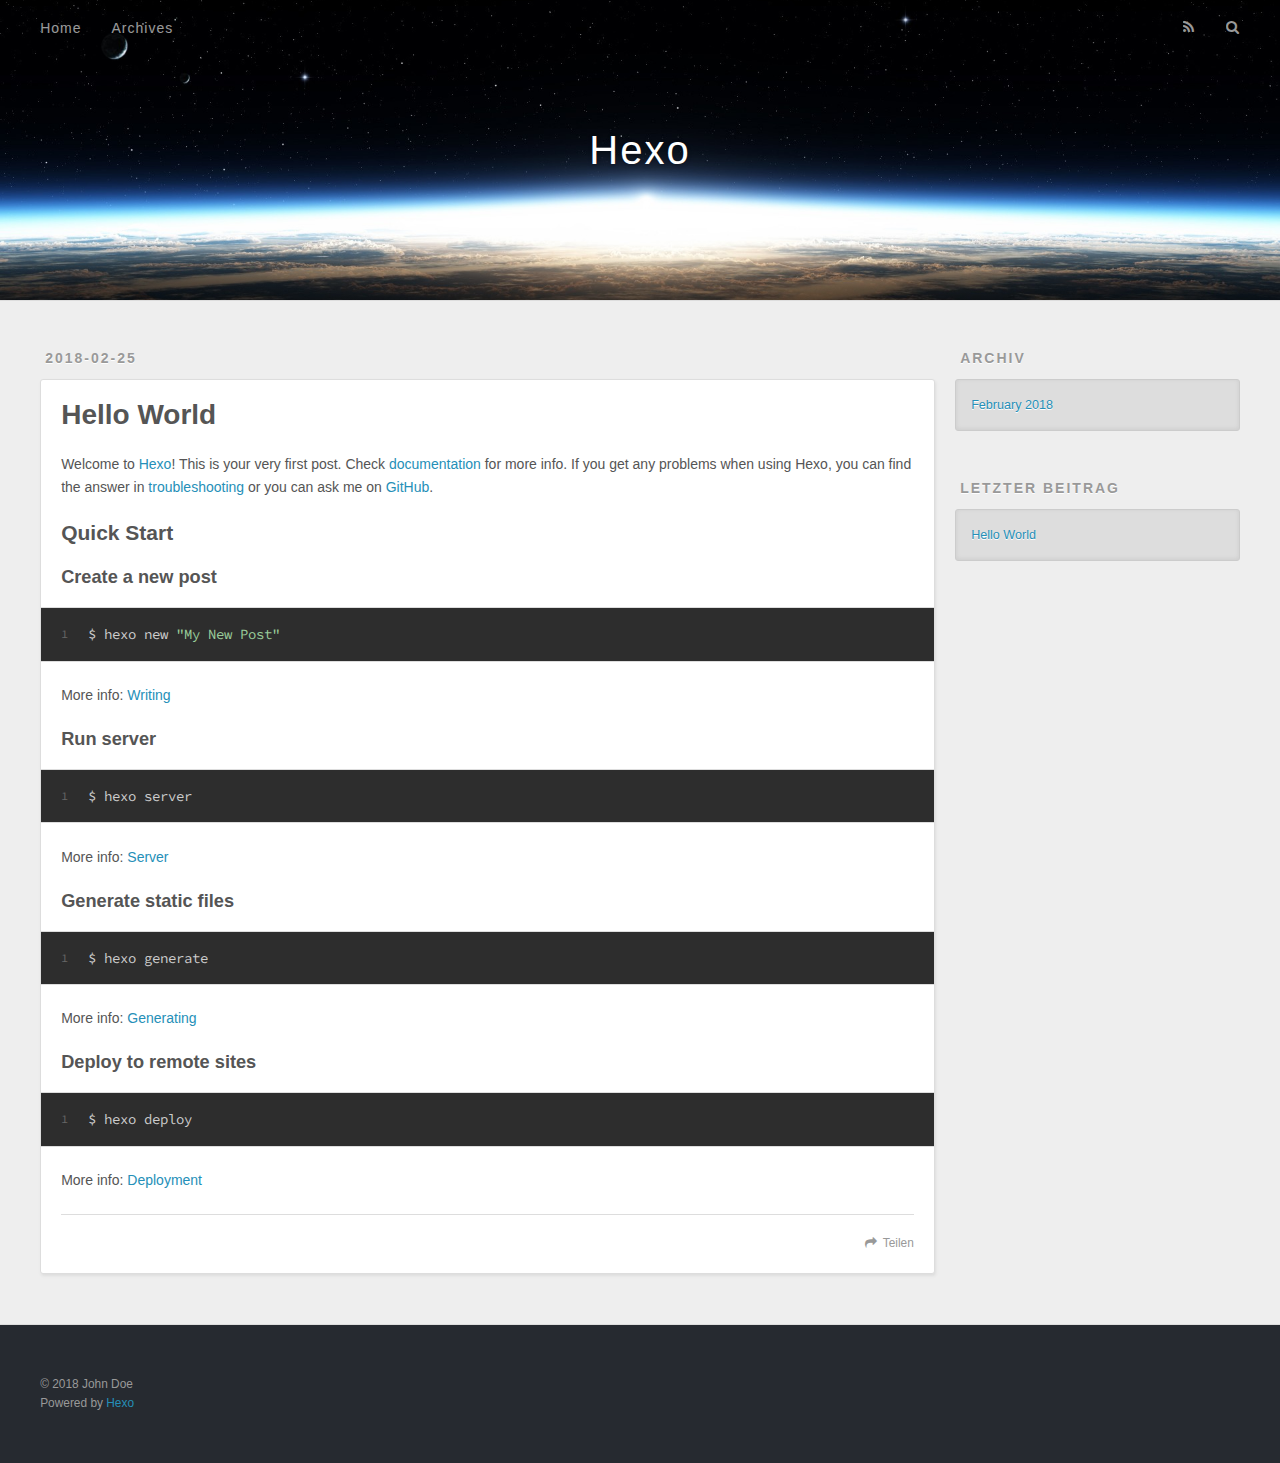
==== index.html @ 4245b151 "Site updated: 2018-02-26 15:33:11" ====
<!DOCTYPE html>
<html>
<head>
  <meta charset="utf-8">
  

  
  <title>Hexo</title>
  <meta name="viewport" content="width=device-width, initial-scale=1, maximum-scale=1">
  <meta property="og:type" content="website">
<meta property="og:title" content="Hexo">
<meta property="og:url" content="http://yoursite.com/index.html">
<meta property="og:site_name" content="Hexo">
<meta name="twitter:card" content="summary">
<meta name="twitter:title" content="Hexo">
  
    <link rel="alternate" href="/atom.xml" title="Hexo" type="application/atom+xml">
  
  
    <link rel="icon" href="/favicon.png">
  
  
    <link href="//fonts.googleapis.com/css?family=Source+Code+Pro" rel="stylesheet" type="text/css">
  
  <link rel="stylesheet" href="/css/style.css">
</head>

<body>
  <div id="container">
    <div id="wrap">
      <header id="header">
  <div id="banner"></div>
  <div id="header-outer" class="outer">
    <div id="header-title" class="inner">
      <h1 id="logo-wrap">
        <a href="/" id="logo">Hexo</a>
      </h1>
      
    </div>
    <div id="header-inner" class="inner">
      <nav id="main-nav">
        <a id="main-nav-toggle" class="nav-icon"></a>
        
          <a class="main-nav-link" href="/">Home</a>
        
          <a class="main-nav-link" href="/archives">Archives</a>
        
      </nav>
      <nav id="sub-nav">
        
          <a id="nav-rss-link" class="nav-icon" href="/atom.xml" title="RSS Feed"></a>
        
        <a id="nav-search-btn" class="nav-icon" title="Suche"></a>
      </nav>
      <div id="search-form-wrap">
        <form action="//google.com/search" method="get" accept-charset="UTF-8" class="search-form"><input type="search" name="q" class="search-form-input" placeholder="Search"><button type="submit" class="search-form-submit">&#xF002;</button><input type="hidden" name="sitesearch" value="http://yoursite.com"></form>
      </div>
    </div>
  </div>
</header>
      <div class="outer">
        <section id="main">
  
    <article id="post-hello-world" class="article article-type-post" itemscope itemprop="blogPost">
  <div class="article-meta">
    <a href="/2018/02/25/hello-world/" class="article-date">
  <time datetime="2018-02-25T09:03:34.445Z" itemprop="datePublished">2018-02-25</time>
</a>
    
  </div>
  <div class="article-inner">
    
    
      <header class="article-header">
        
  
    <h1 itemprop="name">
      <a class="article-title" href="/2018/02/25/hello-world/">Hello World</a>
    </h1>
  

      </header>
    
    <div class="article-entry" itemprop="articleBody">
      
        <p>Welcome to <a href="https://hexo.io/" target="_blank" rel="noopener">Hexo</a>! This is your very first post. Check <a href="https://hexo.io/docs/" target="_blank" rel="noopener">documentation</a> for more info. If you get any problems when using Hexo, you can find the answer in <a href="https://hexo.io/docs/troubleshooting.html" target="_blank" rel="noopener">troubleshooting</a> or you can ask me on <a href="https://github.com/hexojs/hexo/issues" target="_blank" rel="noopener">GitHub</a>.</p>
<h2 id="Quick-Start"><a href="#Quick-Start" class="headerlink" title="Quick Start"></a>Quick Start</h2><h3 id="Create-a-new-post"><a href="#Create-a-new-post" class="headerlink" title="Create a new post"></a>Create a new post</h3><figure class="highlight bash"><table><tr><td class="gutter"><pre><span class="line">1</span><br></pre></td><td class="code"><pre><span class="line">$ hexo new <span class="string">"My New Post"</span></span><br></pre></td></tr></table></figure>
<p>More info: <a href="https://hexo.io/docs/writing.html" target="_blank" rel="noopener">Writing</a></p>
<h3 id="Run-server"><a href="#Run-server" class="headerlink" title="Run server"></a>Run server</h3><figure class="highlight bash"><table><tr><td class="gutter"><pre><span class="line">1</span><br></pre></td><td class="code"><pre><span class="line">$ hexo server</span><br></pre></td></tr></table></figure>
<p>More info: <a href="https://hexo.io/docs/server.html" target="_blank" rel="noopener">Server</a></p>
<h3 id="Generate-static-files"><a href="#Generate-static-files" class="headerlink" title="Generate static files"></a>Generate static files</h3><figure class="highlight bash"><table><tr><td class="gutter"><pre><span class="line">1</span><br></pre></td><td class="code"><pre><span class="line">$ hexo generate</span><br></pre></td></tr></table></figure>
<p>More info: <a href="https://hexo.io/docs/generating.html" target="_blank" rel="noopener">Generating</a></p>
<h3 id="Deploy-to-remote-sites"><a href="#Deploy-to-remote-sites" class="headerlink" title="Deploy to remote sites"></a>Deploy to remote sites</h3><figure class="highlight bash"><table><tr><td class="gutter"><pre><span class="line">1</span><br></pre></td><td class="code"><pre><span class="line">$ hexo deploy</span><br></pre></td></tr></table></figure>
<p>More info: <a href="https://hexo.io/docs/deployment.html" target="_blank" rel="noopener">Deployment</a></p>

      
    </div>
    <footer class="article-footer">
      <a data-url="http://yoursite.com/2018/02/25/hello-world/" data-id="cje2kycsy0000ewwciuj0rjas" class="article-share-link">Teilen</a>
      
      
    </footer>
  </div>
  
</article>


  


</section>
        
          <aside id="sidebar">
  
    

  
    

  
    
  
    
  <div class="widget-wrap">
    <h3 class="widget-title">Archiv</h3>
    <div class="widget">
      <ul class="archive-list"><li class="archive-list-item"><a class="archive-list-link" href="/archives/2018/02/">February 2018</a></li></ul>
    </div>
  </div>


  
    
  <div class="widget-wrap">
    <h3 class="widget-title">letzter Beitrag</h3>
    <div class="widget">
      <ul>
        
          <li>
            <a href="/2018/02/25/hello-world/">Hello World</a>
          </li>
        
      </ul>
    </div>
  </div>

  
</aside>
        
      </div>
      <footer id="footer">
  
  <div class="outer">
    <div id="footer-info" class="inner">
      &copy; 2018 John Doe<br>
      Powered by <a href="http://hexo.io/" target="_blank">Hexo</a>
    </div>
  </div>
</footer>
    </div>
    <nav id="mobile-nav">
  
    <a href="/" class="mobile-nav-link">Home</a>
  
    <a href="/archives" class="mobile-nav-link">Archives</a>
  
</nav>
    

<script src="//ajax.googleapis.com/ajax/libs/jquery/2.0.3/jquery.min.js"></script>


  <link rel="stylesheet" href="/fancybox/jquery.fancybox.css">
  <script src="/fancybox/jquery.fancybox.pack.js"></script>


<script src="/js/script.js"></script>



  </div>
</body>
</html>
---- css/style.css ----
body {
  width: 100%;
}
body:before,
body:after {
  content: "";
  display: table;
}
body:after {
  clear: both;
}
html,
body,
div,
span,
applet,
object,
iframe,
h1,
h2,
h3,
h4,
h5,
h6,
p,
blockquote,
pre,
a,
abbr,
acronym,
address,
big,
cite,
code,
del,
dfn,
em,
img,
ins,
kbd,
q,
s,
samp,
small,
strike,
strong,
sub,
sup,
tt,
var,
dl,
dt,
dd,
ol,
ul,
li,
fieldset,
form,
label,
legend,
table,
caption,
tbody,
tfoot,
thead,
tr,
th,
td {
  margin: 0;
  padding: 0;
  border: 0;
  outline: 0;
  font-weight: inherit;
  font-style: inherit;
  font-family: inherit;
  font-size: 100%;
  vertical-align: baseline;
}
body {
  line-height: 1;
  color: #000;
  background: #fff;
}
ol,
ul {
  list-style: none;
}
table {
  border-collapse: separate;
  border-spacing: 0;
  vertical-align: middle;
}
caption,
th,
td {
  text-align: left;
  font-weight: normal;
  vertical-align: middle;
}
a img {
  border: none;
}
input,
button {
  margin: 0;
  padding: 0;
}
input::-moz-focus-inner,
button::-moz-focus-inner {
  border: 0;
  padding: 0;
}
@font-face {
  font-family: FontAwesome;
  font-style: normal;
  font-weight: normal;
  src: url("fonts/fontawesome-webfont.eot?v=#4.0.3");
  src: url("fonts/fontawesome-webfont.eot?#iefix&v=#4.0.3") format("embedded-opentype"), url("fonts/fontawesome-webfont.woff?v=#4.0.3") format("woff"), url("fonts/fontawesome-webfont.ttf?v=#4.0.3") format("truetype"), url("fonts/fontawesome-webfont.svg#fontawesomeregular?v=#4.0.3") format("svg");
}
html,
body,
#container {
  height: 100%;
}
body {
  background: #eee;
  font: 14px -apple-system, BlinkMacSystemFont, "Segoe UI", "Roboto", "Oxygen", "Ubuntu", "Cantarell", "Fira Sans", "Droid Sans", "Helvetica Neue", sans-serif;
  -webkit-text-size-adjust: 100%;
}
.outer {
  max-width: 1220px;
  margin: 0 auto;
  padding: 0 20px;
}
.outer:before,
.outer:after {
  content: "";
  display: table;
}
.outer:after {
  clear: both;
}
.inner {
  display: inline;
  float: left;
  width: 98.33333333333333%;
  margin: 0 0.833333333333333%;
}
.left,
.alignleft {
  float: left;
}
.right,
.alignright {
  float: right;
}
.clear {
  clear: both;
}
#container {
  position: relative;
}
.mobile-nav-on {
  overflow: hidden;
}
#wrap {
  height: 100%;
  width: 100%;
  position: absolute;
  top: 0;
  left: 0;
  -webkit-transition: 0.2s ease-out;
  -moz-transition: 0.2s ease-out;
  -ms-transition: 0.2s ease-out;
  transition: 0.2s ease-out;
  z-index: 1;
  background: #eee;
}
.mobile-nav-on #wrap {
  left: 280px;
}
@media screen and (min-width: 768px) {
  #main {
    display: inline;
    float: left;
    width: 73.33333333333333%;
    margin: 0 0.833333333333333%;
  }
}
.article-date,
.article-category-link,
.archive-year,
.widget-title {
  text-decoration: none;
  text-transform: uppercase;
  letter-spacing: 2px;
  color: #999;
  margin-bottom: 1em;
  margin-left: 5px;
  line-height: 1em;
  text-shadow: 0 1px #fff;
  font-weight: bold;
}
.article-inner,
.archive-article-inner {
  background: #fff;
  -webkit-box-shadow: 1px 2px 3px #ddd;
  box-shadow: 1px 2px 3px #ddd;
  border: 1px solid #ddd;
  border-radius: 3px;
}
.article-entry h1,
.widget h1 {
  font-size: 2em;
}
.article-entry h2,
.widget h2 {
  font-size: 1.5em;
}
.article-entry h3,
.widget h3 {
  font-size: 1.3em;
}
.article-entry h4,
.widget h4 {
  font-size: 1.2em;
}
.article-entry h5,
.widget h5 {
  font-size: 1em;
}
.article-entry h6,
.widget h6 {
  font-size: 1em;
  color: #999;
}
.article-entry hr,
.widget hr {
  border: 1px dashed #ddd;
}
.article-entry strong,
.widget strong {
  font-weight: bold;
}
.article-entry em,
.widget em,
.article-entry cite,
.widget cite {
  font-style: italic;
}
.article-entry sup,
.widget sup,
.article-entry sub,
.widget sub {
  font-size: 0.75em;
  line-height: 0;
  position: relative;
  vertical-align: baseline;
}
.article-entry sup,
.widget sup {
  top: -0.5em;
}
.article-entry sub,
.widget sub {
  bottom: -0.2em;
}
.article-entry small,
.widget small {
  font-size: 0.85em;
}
.article-entry acronym,
.widget acronym,
.article-entry abbr,
.widget abbr {
  border-bottom: 1px dotted;
}
.article-entry ul,
.widget ul,
.article-entry ol,
.widget ol,
.article-entry dl,
.widget dl {
  margin: 0 20px;
  line-height: 1.6em;
}
.article-entry ul ul,
.widget ul ul,
.article-entry ol ul,
.widget ol ul,
.article-entry ul ol,
.widget ul ol,
.article-entry ol ol,
.widget ol ol {
  margin-top: 0;
  margin-bottom: 0;
}
.article-entry ul,
.widget ul {
  list-style: disc;
}
.article-entry ol,
.widget ol {
  list-style: decimal;
}
.article-entry dt,
.widget dt {
  font-weight: bold;
}
#header {
  height: 300px;
  position: relative;
  border-bottom: 1px solid #ddd;
}
#header:before,
#header:after {
  content: "";
  position: absolute;
  left: 0;
  right: 0;
  height: 40px;
}
#header:before {
  top: 0;
  background: -webkit-linear-gradient(rgba(0,0,0,0.2), transparent);
  background: -moz-linear-gradient(rgba(0,0,0,0.2), transparent);
  background: -ms-linear-gradient(rgba(0,0,0,0.2), transparent);
  background: linear-gradient(rgba(0,0,0,0.2), transparent);
}
#header:after {
  bottom: 0;
  background: -webkit-linear-gradient(transparent, rgba(0,0,0,0.2));
  background: -moz-linear-gradient(transparent, rgba(0,0,0,0.2));
  background: -ms-linear-gradient(transparent, rgba(0,0,0,0.2));
  background: linear-gradient(transparent, rgba(0,0,0,0.2));
}
#header-outer {
  height: 100%;
  position: relative;
}
#header-inner {
  position: relative;
  overflow: hidden;
}
#banner {
  position: absolute;
  top: 0;
  left: 0;
  width: 100%;
  height: 100%;
  background: url("images/banner.jpg") center #000;
  -webkit-background-size: cover;
  -moz-background-size: cover;
  background-size: cover;
  z-index: -1;
}
#header-title {
  text-align: center;
  height: 40px;
  position: absolute;
  top: 50%;
  left: 0;
  margin-top: -20px;
}
#logo,
#subtitle {
  text-decoration: none;
  color: #fff;
  font-weight: 300;
  text-shadow: 0 1px 4px rgba(0,0,0,0.3);
}
#logo {
  font-size: 40px;
  line-height: 40px;
  letter-spacing: 2px;
}
#subtitle {
  font-size: 16px;
  line-height: 16px;
  letter-spacing: 1px;
}
#subtitle-wrap {
  margin-top: 16px;
}
#main-nav {
  float: left;
  margin-left: -15px;
}
.nav-icon,
.main-nav-link {
  float: left;
  color: #fff;
  opacity: 0.6;
  text-decoration: none;
  text-shadow: 0 1px rgba(0,0,0,0.2);
  -webkit-transition: opacity 0.2s;
  -moz-transition: opacity 0.2s;
  -ms-transition: opacity 0.2s;
  transition: opacity 0.2s;
  display: block;
  padding: 20px 15px;
}
.nav-icon:hover,
.main-nav-link:hover {
  opacity: 1;
}
.nav-icon {
  font-family: FontAwesome;
  text-align: center;
  font-size: 14px;
  width: 14px;
  height: 14px;
  padding: 20px 15px;
  position: relative;
  cursor: pointer;
}
.main-nav-link {
  font-weight: 300;
  letter-spacing: 1px;
}
@media screen and (max-width: 479px) {
  .main-nav-link {
    display: none;
  }
}
#main-nav-toggle {
  display: none;
}
#main-nav-toggle:before {
  content: "\f0c9";
}
@media screen and (max-width: 479px) {
  #main-nav-toggle {
    display: block;
  }
}
#sub-nav {
  float: right;
  margin-right: -15px;
}
#nav-rss-link:before {
  content: "\f09e";
}
#nav-search-btn:before {
  content: "\f002";
}
#search-form-wrap {
  position: absolute;
  top: 15px;
  width: 150px;
  height: 30px;
  right: -150px;
  opacity: 0;
  -webkit-transition: 0.2s ease-out;
  -moz-transition: 0.2s ease-out;
  -ms-transition: 0.2s ease-out;
  transition: 0.2s ease-out;
}
#search-form-wrap.on {
  opacity: 1;
  right: 0;
}
@media screen and (max-width: 479px) {
  #search-form-wrap {
    width: 100%;
    right: -100%;
  }
}
.search-form {
  position: absolute;
  top: 0;
  left: 0;
  right: 0;
  background: #fff;
  padding: 5px 15px;
  border-radius: 15px;
  -webkit-box-shadow: 0 0 10px rgba(0,0,0,0.3);
  box-shadow: 0 0 10px rgba(0,0,0,0.3);
}
.search-form-input {
  border: none;
  background: none;
  color: #555;
  width: 100%;
  font: 13px -apple-system, BlinkMacSystemFont, "Segoe UI", "Roboto", "Oxygen", "Ubuntu", "Cantarell", "Fira Sans", "Droid Sans", "Helvetica Neue", sans-serif;
  outline: none;
}
.search-form-input::-webkit-search-results-decoration,
.search-form-input::-webkit-search-cancel-button {
  -webkit-appearance: none;
}
.search-form-submit {
  position: absolute;
  top: 50%;
  right: 10px;
  margin-top: -7px;
  font: 13px FontAwesome;
  border: none;
  background: none;
  color: #bbb;
  cursor: pointer;
}
.search-form-submit:hover,
.search-form-submit:focus {
  color: #777;
}
.article {
  margin: 50px 0;
}
.article-inner {
  overflow: hidden;
}
.article-meta:before,
.article-meta:after {
  content: "";
  display: table;
}
.article-meta:after {
  clear: both;
}
.article-date {
  float: left;
}
.article-category {
  float: left;
  line-height: 1em;
  color: #ccc;
  text-shadow: 0 1px #fff;
  margin-left: 8px;
}
.article-category:before {
  content: "\2022";
}
.article-category-link {
  margin: 0 12px 1em;
}
.article-header {
  padding: 20px 20px 0;
}
.article-title {
  text-decoration: none;
  font-size: 2em;
  font-weight: bold;
  color: #555;
  line-height: 1.1em;
  -webkit-transition: color 0.2s;
  -moz-transition: color 0.2s;
  -ms-transition: color 0.2s;
  transition: color 0.2s;
}
a.article-title:hover {
  color: #258fb8;
}
.article-entry {
  color: #555;
  padding: 0 20px;
}
.article-entry:before,
.article-entry:after {
  content: "";
  display: table;
}
.article-entry:after {
  clear: both;
}
.article-entry p,
.article-entry table {
  line-height: 1.6em;
  margin: 1.6em 0;
}
.article-entry h1,
.article-entry h2,
.article-entry h3,
.article-entry h4,
.article-entry h5,
.article-entry h6 {
  font-weight: bold;
}
.article-entry h1,
.article-entry h2,
.article-entry h3,
.article-entry h4,
.article-entry h5,
.article-entry h6 {
  line-height: 1.1em;
  margin: 1.1em 0;
}
.article-entry a {
  color: #258fb8;
  text-decoration: none;
}
.article-entry a:hover {
  text-decoration: underline;
}
.article-entry ul,
.article-entry ol,
.article-entry dl {
  margin-top: 1.6em;
  margin-bottom: 1.6em;
}
.article-entry img,
.article-entry video {
  max-width: 100%;
  height: auto;
  display: block;
  margin: auto;
}
.article-entry iframe {
  border: none;
}
.article-entry table {
  width: 100%;
  border-collapse: collapse;
  border-spacing: 0;
}
.article-entry th {
  font-weight: bold;
  border-bottom: 3px solid #ddd;
  padding-bottom: 0.5em;
}
.article-entry td {
  border-bottom: 1px solid #ddd;
  padding: 10px 0;
}
.article-entry blockquote {
  font-family: Georgia, "Times New Roman", serif;
  font-size: 1.4em;
  margin: 1.6em 20px;
  text-align: center;
}
.article-entry blockquote footer {
  font-size: 14px;
  margin: 1.6em 0;
  font-family: -apple-system, BlinkMacSystemFont, "Segoe UI", "Roboto", "Oxygen", "Ubuntu", "Cantarell", "Fira Sans", "Droid Sans", "Helvetica Neue", sans-serif;
}
.article-entry blockquote footer cite:before {
  content: "—";
  padding: 0 0.5em;
}
.article-entry .pullquote {
  text-align: left;
  width: 45%;
  margin: 0;
}
.article-entry .pullquote.left {
  margin-left: 0.5em;
  margin-right: 1em;
}
.article-entry .pullquote.right {
  margin-right: 0.5em;
  margin-left: 1em;
}
.article-entry .caption {
  color: #999;
  display: block;
  font-size: 0.9em;
  margin-top: 0.5em;
  position: relative;
  text-align: center;
}
.article-entry .video-container {
  position: relative;
  padding-top: 56.25%;
  height: 0;
  overflow: hidden;
}
.article-entry .video-container iframe,
.article-entry .video-container object,
.article-entry .video-container embed {
  position: absolute;
  top: 0;
  left: 0;
  width: 100%;
  height: 100%;
  margin-top: 0;
}
.article-more-link a {
  display: inline-block;
  line-height: 1em;
  padding: 6px 15px;
  border-radius: 15px;
  background: #eee;
  color: #999;
  text-shadow: 0 1px #fff;
  text-decoration: none;
}
.article-more-link a:hover {
  background: #258fb8;
  color: #fff;
  text-decoration: none;
  text-shadow: 0 1px #1e7293;
}
.article-footer {
  font-size: 0.85em;
  line-height: 1.6em;
  border-top: 1px solid #ddd;
  padding-top: 1.6em;
  margin: 0 20px 20px;
}
.article-footer:before,
.article-footer:after {
  content: "";
  display: table;
}
.article-footer:after {
  clear: both;
}
.article-footer a {
  color: #999;
  text-decoration: none;
}
.article-footer a:hover {
  color: #555;
}
.article-tag-list-item {
  float: left;
  margin-right: 10px;
}
.article-tag-list-link:before {
  content: "#";
}
.article-comment-link {
  float: right;
}
.article-comment-link:before {
  content: "\f075";
  font-family: FontAwesome;
  padding-right: 8px;
}
.article-share-link {
  cursor: pointer;
  float: right;
  margin-left: 20px;
}
.article-share-link:before {
  content: "\f064";
  font-family: FontAwesome;
  padding-right: 6px;
}
#article-nav {
  position: relative;
}
#article-nav:before,
#article-nav:after {
  content: "";
  display: table;
}
#article-nav:after {
  clear: both;
}
@media screen and (min-width: 768px) {
  #article-nav {
    margin: 50px 0;
  }
  #article-nav:before {
    width: 8px;
    height: 8px;
    position: absolute;
    top: 50%;
    left: 50%;
    margin-top: -4px;
    margin-left: -4px;
    content: "";
    border-radius: 50%;
    background: #ddd;
    -webkit-box-shadow: 0 1px 2px #fff;
    box-shadow: 0 1px 2px #fff;
  }
}
.article-nav-link-wrap {
  text-decoration: none;
  text-shadow: 0 1px #fff;
  color: #999;
  -webkit-box-sizing: border-box;
  -moz-box-sizing: border-box;
  box-sizing: border-box;
  margin-top: 50px;
  text-align: center;
  display: block;
}
.article-nav-link-wrap:hover {
  color: #555;
}
@media screen and (min-width: 768px) {
  .article-nav-link-wrap {
    width: 50%;
    margin-top: 0;
  }
}
@media screen and (min-width: 768px) {
  #article-nav-newer {
    float: left;
    text-align: right;
    padding-right: 20px;
  }
}
@media screen and (min-width: 768px) {
  #article-nav-older {
    float: right;
    text-align: left;
    padding-left: 20px;
  }
}
.article-nav-caption {
  text-transform: uppercase;
  letter-spacing: 2px;
  color: #ddd;
  line-height: 1em;
  font-weight: bold;
}
#article-nav-newer .article-nav-caption {
  margin-right: -2px;
}
.article-nav-title {
  font-size: 0.85em;
  line-height: 1.6em;
  margin-top: 0.5em;
}
.article-share-box {
  position: absolute;
  display: none;
  background: #fff;
  -webkit-box-shadow: 1px 2px 10px rgba(0,0,0,0.2);
  box-shadow: 1px 2px 10px rgba(0,0,0,0.2);
  border-radius: 3px;
  margin-left: -145px;
  overflow: hidden;
  z-index: 1;
}
.article-share-box.on {
  display: block;
}
.article-share-input {
  width: 100%;
  background: none;
  -webkit-box-sizing: border-box;
  -moz-box-sizing: border-box;
  box-sizing: border-box;
  font: 14px -apple-system, BlinkMacSystemFont, "Segoe UI", "Roboto", "Oxygen", "Ubuntu", "Cantarell", "Fira Sans", "Droid Sans", "Helvetica Neue", sans-serif;
  padding: 0 15px;
  color: #555;
  outline: none;
  border: 1px solid #ddd;
  border-radius: 3px 3px 0 0;
  height: 36px;
  line-height: 36px;
}
.article-share-links {
  background: #eee;
}
.article-share-links:before,
.article-share-links:after {
  content: "";
  display: table;
}
.article-share-links:after {
  clear: both;
}
.article-share-twitter,
.article-share-facebook,
.article-share-pinterest,
.article-share-google {
  width: 50px;
  height: 36px;
  display: block;
  float: left;
  position: relative;
  color: #999;
  text-shadow: 0 1px #fff;
}
.article-share-twitter:before,
.article-share-facebook:before,
.article-share-pinterest:before,
.article-share-google:before {
  font-size: 20px;
  font-family: FontAwesome;
  width: 20px;
  height: 20px;
  position: absolute;
  top: 50%;
  left: 50%;
  margin-top: -10px;
  margin-left: -10px;
  text-align: center;
}
.article-share-twitter:hover,
.article-share-facebook:hover,
.article-share-pinterest:hover,
.article-share-google:hover {
  color: #fff;
}
.article-share-twitter:before {
  content: "\f099";
}
.article-share-twitter:hover {
  background: #00aced;
  text-shadow: 0 1px #008abe;
}
.article-share-facebook:before {
  content: "\f09a";
}
.article-share-facebook:hover {
  background: #3b5998;
  text-shadow: 0 1px #2f477a;
}
.article-share-pinterest:before {
  content: "\f0d2";
}
.article-share-pinterest:hover {
  background: #cb2027;
  text-shadow: 0 1px #a21a1f;
}
.article-share-google:before {
  content: "\f0d5";
}
.article-share-google:hover {
  background: #dd4b39;
  text-shadow: 0 1px #be3221;
}
.article-gallery {
  background: #000;
  position: relative;
}
.article-gallery-photos {
  position: relative;
  overflow: hidden;
}
.article-gallery-img {
  display: none;
  max-width: 100%;
}
.article-gallery-img:first-child {
  display: block;
}
.article-gallery-img.loaded {
  position: absolute;
  display: block;
}
.article-gallery-img img {
  display: block;
  max-width: 100%;
  margin: 0 auto;
}
#comments {
  background: #fff;
  -webkit-box-shadow: 1px 2px 3px #ddd;
  box-shadow: 1px 2px 3px #ddd;
  padding: 20px;
  border: 1px solid #ddd;
  border-radius: 3px;
  margin: 50px 0;
}
#comments a {
  color: #258fb8;
}
.archives-wrap {
  margin: 50px 0;
}
.archives:before,
.archives:after {
  content: "";
  display: table;
}
.archives:after {
  clear: both;
}
.archive-year-wrap {
  margin-bottom: 1em;
}
.archives {
  -webkit-column-gap: 10px;
  -moz-column-gap: 10px;
  column-gap: 10px;
}
@media screen and (min-width: 480px) and (max-width: 767px) {
  .archives {
    -webkit-column-count: 2;
    -moz-column-count: 2;
    column-count: 2;
  }
}
@media screen and (min-width: 768px) {
  .archives {
    -webkit-column-count: 3;
    -moz-column-count: 3;
    column-count: 3;
  }
}
.archive-article {
  -webkit-column-break-inside: avoid;
  page-break-inside: avoid;
  overflow: hidden;
  break-inside: avoid-column;
}
.archive-article-inner {
  padding: 10px;
  margin-bottom: 15px;
}
.archive-article-title {
  text-decoration: none;
  font-weight: bold;
  color: #555;
  -webkit-transition: color 0.2s;
  -moz-transition: color 0.2s;
  -ms-transition: color 0.2s;
  transition: color 0.2s;
  line-height: 1.6em;
}
.archive-article-title:hover {
  color: #258fb8;
}
.archive-article-footer {
  margin-top: 1em;
}
.archive-article-date {
  color: #999;
  text-decoration: none;
  font-size: 0.85em;
  line-height: 1em;
  margin-bottom: 0.5em;
  display: block;
}
#page-nav {
  margin: 50px auto;
  background: #fff;
  -webkit-box-shadow: 1px 2px 3px #ddd;
  box-shadow: 1px 2px 3px #ddd;
  border: 1px solid #ddd;
  border-radius: 3px;
  text-align: center;
  color: #999;
  overflow: hidden;
}
#page-nav:before,
#page-nav:after {
  content: "";
  display: table;
}
#page-nav:after {
  clear: both;
}
#page-nav a,
#page-nav span {
  padding: 10px 20px;
  line-height: 1;
  height: 2ex;
}
#page-nav a {
  color: #999;
  text-decoration: none;
}
#page-nav a:hover {
  background: #999;
  color: #fff;
}
#page-nav .prev {
  float: left;
}
#page-nav .next {
  float: right;
}
#page-nav .page-number {
  display: inline-block;
}
@media screen and (max-width: 479px) {
  #page-nav .page-number {
    display: none;
  }
}
#page-nav .current {
  color: #555;
  font-weight: bold;
}
#page-nav .space {
  color: #ddd;
}
#footer {
  background: #262a30;
  padding: 50px 0;
  border-top: 1px solid #ddd;
  color: #999;
}
#footer a {
  color: #258fb8;
  text-decoration: none;
}
#footer a:hover {
  text-decoration: underline;
}
#footer-info {
  line-height: 1.6em;
  font-size: 0.85em;
}
.article-entry pre,
.article-entry .highlight {
  background: #2d2d2d;
  margin: 0 -20px;
  padding: 15px 20px;
  border-style: solid;
  border-color: #ddd;
  border-width: 1px 0;
  overflow: auto;
  color: #ccc;
  line-height: 22.400000000000002px;
}
.article-entry .highlight .gutter pre,
.article-entry .gist .gist-file .gist-data .line-numbers {
  color: #666;
  font-size: 0.85em;
}
.article-entry pre,
.article-entry code {
  font-family: "Source Code Pro", Consolas, Monaco, Menlo, Consolas, monospace;
}
.article-entry code {
  background: #eee;
  text-shadow: 0 1px #fff;
  padding: 0 0.3em;
}
.article-entry pre code {
  background: none;
  text-shadow: none;
  padding: 0;
}
.article-entry .highlight pre {
  border: none;
  margin: 0;
  padding: 0;
}
.article-entry .highlight table {
  margin: 0;
  width: auto;
}
.article-entry .highlight td {
  border: none;
  padding: 0;
}
.article-entry .highlight figcaption {
  font-size: 0.85em;
  color: #999;
  line-height: 1em;
  margin-bottom: 1em;
}
.article-entry .highlight figcaption:before,
.article-entry .highlight figcaption:after {
  content: "";
  display: table;
}
.article-entry .highlight figcaption:after {
  clear: both;
}
.article-entry .highlight figcaption a {
  float: right;
}
.article-entry .highlight .gutter pre {
  text-align: right;
  padding-right: 20px;
}
.article-entry .highlight .line {
  height: 22.400000000000002px;
}
.article-entry .highlight .line.marked {
  background: #515151;
}
.article-entry .gist {
  margin: 0 -20px;
  border-style: solid;
  border-color: #ddd;
  border-width: 1px 0;
  background: #2d2d2d;
  padding: 15px 20px 15px 0;
}
.article-entry .gist .gist-file {
  border: none;
  font-family: "Source Code Pro", Consolas, Monaco, Menlo, Consolas, monospace;
  margin: 0;
}
.article-entry .gist .gist-file .gist-data {
  background: none;
  border: none;
}
.article-entry .gist .gist-file .gist-data .line-numbers {
  background: none;
  border: none;
  padding: 0 20px 0 0;
}
.article-entry .gist .gist-file .gist-data .line-data {
  padding: 0 !important;
}
.article-entry .gist .gist-file .highlight {
  margin: 0;
  padding: 0;
  border: none;
}
.article-entry .gist .gist-file .gist-meta {
  background: #2d2d2d;
  color: #999;
  font: 0.85em -apple-system, BlinkMacSystemFont, "Segoe UI", "Roboto", "Oxygen", "Ubuntu", "Cantarell", "Fira Sans", "Droid Sans", "Helvetica Neue", sans-serif;
  text-shadow: 0 0;
  padding: 0;
  margin-top: 1em;
  margin-left: 20px;
}
.article-entry .gist .gist-file .gist-meta a {
  color: #258fb8;
  font-weight: normal;
}
.article-entry .gist .gist-file .gist-meta a:hover {
  text-decoration: underline;
}
pre .comment,
pre .title {
  color: #999;
}
pre .variable,
pre .attribute,
pre .tag,
pre .regexp,
pre .ruby .constant,
pre .xml .tag .title,
pre .xml .pi,
pre .xml .doctype,
pre .html .doctype,
pre .css .id,
pre .css .class,
pre .css .pseudo {
  color: #f2777a;
}
pre .number,
pre .preprocessor,
pre .built_in,
pre .literal,
pre .params,
pre .constant {
  color: #f99157;
}
pre .class,
pre .ruby .class .title,
pre .css .rules .attribute {
  color: #9c9;
}
pre .string,
pre .value,
pre .inheritance,
pre .header,
pre .ruby .symbol,
pre .xml .cdata {
  color: #9c9;
}
pre .css .hexcolor {
  color: #6cc;
}
pre .function,
pre .python .decorator,
pre .python .title,
pre .ruby .function .title,
pre .ruby .title .keyword,
pre .perl .sub,
pre .javascript .title,
pre .coffeescript .title {
  color: #69c;
}
pre .keyword,
pre .javascript .function {
  color: #c9c;
}
@media screen and (max-width: 479px) {
  #mobile-nav {
    position: absolute;
    top: 0;
    left: 0;
    width: 280px;
    height: 100%;
    background: #191919;
    border-right: 1px solid #fff;
  }
}
@media screen and (max-width: 479px) {
  .mobile-nav-link {
    display: block;
    color: #999;
    text-decoration: none;
    padding: 15px 20px;
    font-weight: bold;
  }
  .mobile-nav-link:hover {
    color: #fff;
  }
}
@media screen and (min-width: 768px) {
  #sidebar {
    display: inline;
    float: left;
    width: 23.333333333333332%;
    margin: 0 0.833333333333333%;
  }
}
.widget-wrap {
  margin: 50px 0;
}
.widget {
  color: #777;
  text-shadow: 0 1px #fff;
  background: #ddd;
  -webkit-box-shadow: 0 -1px 4px #ccc inset;
  box-shadow: 0 -1px 4px #ccc inset;
  border: 1px solid #ccc;
  padding: 15px;
  border-radius: 3px;
}
.widget a {
  color: #258fb8;
  text-decoration: none;
}
.widget a:hover {
  text-decoration: underline;
}
.widget ul ul,
.widget ol ul,
.widget dl ul,
.widget ul ol,
.widget ol ol,
.widget dl ol,
.widget ul dl,
.widget ol dl,
.widget dl dl {
  margin-left: 15px;
  list-style: disc;
}
.widget {
  line-height: 1.6em;
  word-wrap: break-word;
  font-size: 0.9em;
}
.widget ul,
.widget ol {
  list-style: none;
  margin: 0;
}
.widget ul ul,
.widget ol ul,
.widget ul ol,
.widget ol ol {
  margin: 0 20px;
}
.widget ul ul,
.widget ol ul {
  list-style: disc;
}
.widget ul ol,
.widget ol ol {
  list-style: decimal;
}
.category-list-count,
.tag-list-count,
.archive-list-count {
  padding-left: 5px;
  color: #999;
  font-size: 0.85em;
}
.category-list-count:before,
.tag-list-count:before,
.archive-list-count:before {
  content: "(";
}
.category-list-count:after,
.tag-list-count:after,
.archive-list-count:after {
  content: ")";
}
.tagcloud a {
  margin-right: 5px;
  display: inline-block;
}
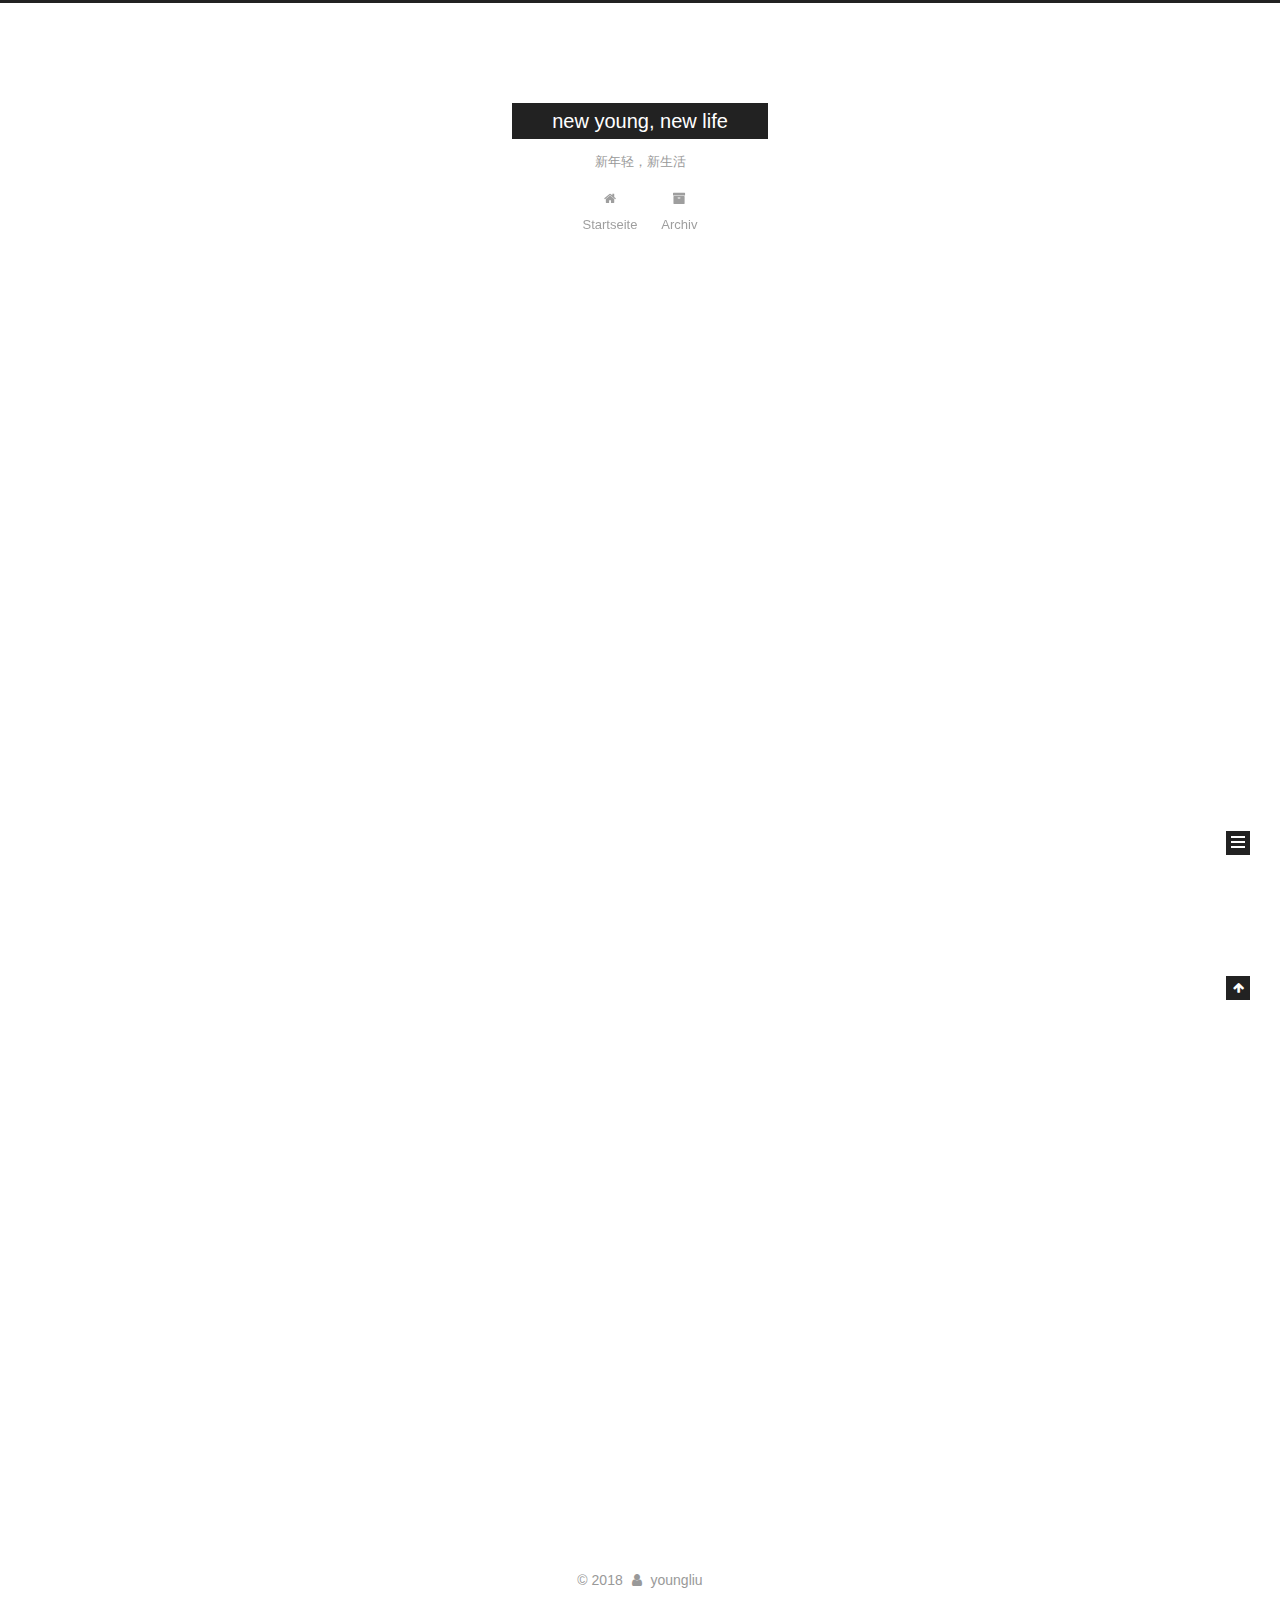
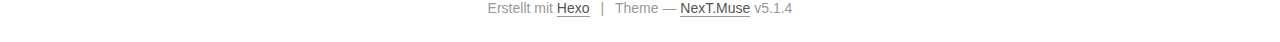
==== commit 50267e5f: "Site updated: 2018-02-26 15:45:12" ====
--- a/index.html
+++ b/index.html
@@ -1,89 +1,427 @@
 <!DOCTYPE html>
-<html>
+
+
+
+  
+
+
+<html class="theme-next muse use-motion" lang="">
 <head>
-  <meta charset="utf-8">
-  
-
-  
-  <title>Hexo</title>
-  <meta name="viewport" content="width=device-width, initial-scale=1, maximum-scale=1">
-  <meta property="og:type" content="website">
-<meta property="og:title" content="Hexo">
+  <meta charset="UTF-8"/>
+<meta http-equiv="X-UA-Compatible" content="IE=edge" />
+<meta name="viewport" content="width=device-width, initial-scale=1, maximum-scale=1"/>
+<meta name="theme-color" content="#222">
+
+
+
+
+
+
+
+
+
+<meta http-equiv="Cache-Control" content="no-transform" />
+<meta http-equiv="Cache-Control" content="no-siteapp" />
+
+
+
+
+
+
+
+
+
+
+
+
+
+
+
+
+  
+  
+  <link href="/lib/fancybox/source/jquery.fancybox.css?v=2.1.5" rel="stylesheet" type="text/css" />
+
+
+
+
+
+
+
+<link href="/lib/font-awesome/css/font-awesome.min.css?v=4.6.2" rel="stylesheet" type="text/css" />
+
+<link href="/css/main.css?v=5.1.4" rel="stylesheet" type="text/css" />
+
+
+  <link rel="apple-touch-icon" sizes="180x180" href="/images/apple-touch-icon-next.png?v=5.1.4">
+
+
+  <link rel="icon" type="image/png" sizes="32x32" href="/images/favicon-32x32-next.png?v=5.1.4">
+
+
+  <link rel="icon" type="image/png" sizes="16x16" href="/images/favicon-16x16-next.png?v=5.1.4">
+
+
+  <link rel="mask-icon" href="/images/logo.svg?v=5.1.4" color="#222">
+
+
+
+
+
+  <meta name="keywords" content="Hexo, NexT" />
+
+
+
+
+
+
+
+
+
+
+<meta name="description" content="youngliu blog">
+<meta property="og:type" content="website">
+<meta property="og:title" content="new young, new life">
 <meta property="og:url" content="http://yoursite.com/index.html">
-<meta property="og:site_name" content="Hexo">
+<meta property="og:site_name" content="new young, new life">
+<meta property="og:description" content="youngliu blog">
 <meta name="twitter:card" content="summary">
-<meta name="twitter:title" content="Hexo">
-  
-    <link rel="alternate" href="/atom.xml" title="Hexo" type="application/atom+xml">
-  
-  
-    <link rel="icon" href="/favicon.png">
-  
-  
-    <link href="//fonts.googleapis.com/css?family=Source+Code+Pro" rel="stylesheet" type="text/css">
-  
-  <link rel="stylesheet" href="/css/style.css">
+<meta name="twitter:title" content="new young, new life">
+<meta name="twitter:description" content="youngliu blog">
+
+
+
+<script type="text/javascript" id="hexo.configurations">
+  var NexT = window.NexT || {};
+  var CONFIG = {
+    root: '/',
+    scheme: 'Muse',
+    version: '5.1.4',
+    sidebar: {"position":"left","display":"post","offset":12,"b2t":false,"scrollpercent":false,"onmobile":false},
+    fancybox: true,
+    tabs: true,
+    motion: {"enable":true,"async":false,"transition":{"post_block":"fadeIn","post_header":"slideDownIn","post_body":"slideDownIn","coll_header":"slideLeftIn","sidebar":"slideUpIn"}},
+    duoshuo: {
+      userId: '0',
+      author: 'Author'
+    },
+    algolia: {
+      applicationID: '',
+      apiKey: '',
+      indexName: '',
+      hits: {"per_page":10},
+      labels: {"input_placeholder":"Search for Posts","hits_empty":"We didn't find any results for the search: ${query}","hits_stats":"${hits} results found in ${time} ms"}
+    }
+  };
+</script>
+
+
+
+  <link rel="canonical" href="http://yoursite.com/"/>
+
+
+
+
+
+  <title>new young, new life</title>
+  
+
+
+
+
+
+
+
+
 </head>
 
-<body>
-  <div id="container">
-    <div id="wrap">
-      <header id="header">
-  <div id="banner"></div>
-  <div id="header-outer" class="outer">
-    <div id="header-title" class="inner">
-      <h1 id="logo-wrap">
-        <a href="/" id="logo">Hexo</a>
-      </h1>
-      
+<body itemscope itemtype="http://schema.org/WebPage" lang="">
+
+  
+  
+    
+  
+
+  <div class="container sidebar-position-left 
+  page-home">
+    <div class="headband"></div>
+
+    <header id="header" class="header" itemscope itemtype="http://schema.org/WPHeader">
+      <div class="header-inner"><div class="site-brand-wrapper">
+  <div class="site-meta ">
+    
+
+    <div class="custom-logo-site-title">
+      <a href="/"  class="brand" rel="start">
+        <span class="logo-line-before"><i></i></span>
+        <span class="site-title">new young, new life</span>
+        <span class="logo-line-after"><i></i></span>
+      </a>
     </div>
-    <div id="header-inner" class="inner">
-      <nav id="main-nav">
-        <a id="main-nav-toggle" class="nav-icon"></a>
-        
-          <a class="main-nav-link" href="/">Home</a>
-        
-          <a class="main-nav-link" href="/archives">Archives</a>
-        
-      </nav>
-      <nav id="sub-nav">
-        
-          <a id="nav-rss-link" class="nav-icon" href="/atom.xml" title="RSS Feed"></a>
-        
-        <a id="nav-search-btn" class="nav-icon" title="Suche"></a>
-      </nav>
-      <div id="search-form-wrap">
-        <form action="//google.com/search" method="get" accept-charset="UTF-8" class="search-form"><input type="search" name="q" class="search-form-input" placeholder="Search"><button type="submit" class="search-form-submit">&#xF002;</button><input type="hidden" name="sitesearch" value="http://yoursite.com"></form>
-      </div>
+      
+        <p class="site-subtitle">新年轻，新生活</p>
+      
+  </div>
+
+  <div class="site-nav-toggle">
+    <button>
+      <span class="btn-bar"></span>
+      <span class="btn-bar"></span>
+      <span class="btn-bar"></span>
+    </button>
+  </div>
+</div>
+
+<nav class="site-nav">
+  
+
+  
+    <ul id="menu" class="menu">
+      
+        
+        <li class="menu-item menu-item-home">
+          <a href="/" rel="section">
+            
+              <i class="menu-item-icon fa fa-fw fa-home"></i> <br />
+            
+            Startseite
+          </a>
+        </li>
+      
+        
+        <li class="menu-item menu-item-archives">
+          <a href="/archives/" rel="section">
+            
+              <i class="menu-item-icon fa fa-fw fa-archive"></i> <br />
+            
+            Archiv
+          </a>
+        </li>
+      
+
+      
+    </ul>
+  
+
+  
+</nav>
+
+
+
+ </div>
+    </header>
+
+    <main id="main" class="main">
+      <div class="main-inner">
+        <div class="content-wrap">
+          <div id="content" class="content">
+            
+  <section id="posts" class="posts-expand">
+    
+      
+
+  
+
+  
+  
+  
+
+  <article class="post post-type-normal" itemscope itemtype="http://schema.org/Article">
+  
+  
+  
+  <div class="post-block">
+    <link itemprop="mainEntityOfPage" href="http://yoursite.com/2018/02/26/test/">
+
+    <span hidden itemprop="author" itemscope itemtype="http://schema.org/Person">
+      <meta itemprop="name" content="youngliu">
+      <meta itemprop="description" content="">
+      <meta itemprop="image" content="/images/avatar.gif">
+    </span>
+
+    <span hidden itemprop="publisher" itemscope itemtype="http://schema.org/Organization">
+      <meta itemprop="name" content="new young, new life">
+    </span>
+
+    
+      <header class="post-header">
+
+        
+        
+          <h1 class="post-title" itemprop="name headline">
+                
+                <a class="post-title-link" href="/2018/02/26/test/" itemprop="url">test</a></h1>
+        
+
+        <div class="post-meta">
+          <span class="post-time">
+            
+              <span class="post-meta-item-icon">
+                <i class="fa fa-calendar-o"></i>
+              </span>
+              
+                <span class="post-meta-item-text">Veröffentlicht am</span>
+              
+              <time title="Post created" itemprop="dateCreated datePublished" datetime="2018-02-26T15:44:28+08:00">
+                2018-02-26
+              </time>
+            
+
+            
+
+            
+          </span>
+
+          
+
+          
+            
+          
+
+          
+          
+
+          
+
+          
+
+          
+
+        </div>
+      </header>
+    
+
+    
+    
+    
+    <div class="post-body" itemprop="articleBody">
+
+      
+      
+
+      
+        
+          
+            
+          
+        
+      
     </div>
+    
+    
+    
+
+    
+
+    
+
+    
+
+    <footer class="post-footer">
+      
+
+      
+
+      
+
+      
+      
+        <div class="post-eof"></div>
+      
+    </footer>
   </div>
-</header>
-      <div class="outer">
-        <section id="main">
-  
-    <article id="post-hello-world" class="article article-type-post" itemscope itemprop="blogPost">
-  <div class="article-meta">
-    <a href="/2018/02/25/hello-world/" class="article-date">
-  <time datetime="2018-02-25T09:03:34.445Z" itemprop="datePublished">2018-02-25</time>
-</a>
-    
-  </div>
-  <div class="article-inner">
-    
-    
-      <header class="article-header">
-        
-  
-    <h1 itemprop="name">
-      <a class="article-title" href="/2018/02/25/hello-world/">Hello World</a>
-    </h1>
-  
-
+  
+  
+  
+  </article>
+
+
+    
+      
+
+  
+
+  
+  
+  
+
+  <article class="post post-type-normal" itemscope itemtype="http://schema.org/Article">
+  
+  
+  
+  <div class="post-block">
+    <link itemprop="mainEntityOfPage" href="http://yoursite.com/2018/02/25/hello-world/">
+
+    <span hidden itemprop="author" itemscope itemtype="http://schema.org/Person">
+      <meta itemprop="name" content="youngliu">
+      <meta itemprop="description" content="">
+      <meta itemprop="image" content="/images/avatar.gif">
+    </span>
+
+    <span hidden itemprop="publisher" itemscope itemtype="http://schema.org/Organization">
+      <meta itemprop="name" content="new young, new life">
+    </span>
+
+    
+      <header class="post-header">
+
+        
+        
+          <h1 class="post-title" itemprop="name headline">
+                
+                <a class="post-title-link" href="/2018/02/25/hello-world/" itemprop="url">Hello World</a></h1>
+        
+
+        <div class="post-meta">
+          <span class="post-time">
+            
+              <span class="post-meta-item-icon">
+                <i class="fa fa-calendar-o"></i>
+              </span>
+              
+                <span class="post-meta-item-text">Veröffentlicht am</span>
+              
+              <time title="Post created" itemprop="dateCreated datePublished" datetime="2018-02-25T17:03:34+08:00">
+                2018-02-25
+              </time>
+            
+
+            
+
+            
+          </span>
+
+          
+
+          
+            
+          
+
+          
+          
+
+          
+
+          
+
+          
+
+        </div>
       </header>
     
-    <div class="article-entry" itemprop="articleBody">
-      
-        <p>Welcome to <a href="https://hexo.io/" target="_blank" rel="noopener">Hexo</a>! This is your very first post. Check <a href="https://hexo.io/docs/" target="_blank" rel="noopener">documentation</a> for more info. If you get any problems when using Hexo, you can find the answer in <a href="https://hexo.io/docs/troubleshooting.html" target="_blank" rel="noopener">troubleshooting</a> or you can ask me on <a href="https://github.com/hexojs/hexo/issues" target="_blank" rel="noopener">GitHub</a>.</p>
+
+    
+    
+    
+    <div class="post-body" itemprop="articleBody">
+
+      
+      
+
+      
+        
+          
+            <p>Welcome to <a href="https://hexo.io/" target="_blank" rel="noopener">Hexo</a>! This is your very first post. Check <a href="https://hexo.io/docs/" target="_blank" rel="noopener">documentation</a> for more info. If you get any problems when using Hexo, you can find the answer in <a href="https://hexo.io/docs/troubleshooting.html" target="_blank" rel="noopener">troubleshooting</a> or you can ask me on <a href="https://github.com/hexojs/hexo/issues" target="_blank" rel="noopener">GitHub</a>.</p>
 <h2 id="Quick-Start"><a href="#Quick-Start" class="headerlink" title="Quick Start"></a>Quick Start</h2><h3 id="Create-a-new-post"><a href="#Create-a-new-post" class="headerlink" title="Create a new post"></a>Create a new post</h3><figure class="highlight bash"><table><tr><td class="gutter"><pre><span class="line">1</span><br></pre></td><td class="code"><pre><span class="line">$ hexo new <span class="string">"My New Post"</span></span><br></pre></td></tr></table></figure>
 <p>More info: <a href="https://hexo.io/docs/writing.html" target="_blank" rel="noopener">Writing</a></p>
 <h3 id="Run-server"><a href="#Run-server" class="headerlink" title="Run server"></a>Run server</h3><figure class="highlight bash"><table><tr><td class="gutter"><pre><span class="line">1</span><br></pre></td><td class="code"><pre><span class="line">$ hexo server</span><br></pre></td></tr></table></figure>
@@ -93,91 +431,307 @@
 <h3 id="Deploy-to-remote-sites"><a href="#Deploy-to-remote-sites" class="headerlink" title="Deploy to remote sites"></a>Deploy to remote sites</h3><figure class="highlight bash"><table><tr><td class="gutter"><pre><span class="line">1</span><br></pre></td><td class="code"><pre><span class="line">$ hexo deploy</span><br></pre></td></tr></table></figure>
 <p>More info: <a href="https://hexo.io/docs/deployment.html" target="_blank" rel="noopener">Deployment</a></p>
 
+          
+        
       
     </div>
-    <footer class="article-footer">
-      <a data-url="http://yoursite.com/2018/02/25/hello-world/" data-id="cje2kycsy0000ewwciuj0rjas" class="article-share-link">Teilen</a>
-      
+    
+    
+    
+
+    
+
+    
+
+    
+
+    <footer class="post-footer">
+      
+
+      
+
+      
+
+      
+      
+        <div class="post-eof"></div>
       
     </footer>
   </div>
   
-</article>
-
-
-  
-
-
-</section>
-        
-          <aside id="sidebar">
-  
-    
-
-  
-    
-
-  
-    
-  
-    
-  <div class="widget-wrap">
-    <h3 class="widget-title">Archiv</h3>
-    <div class="widget">
-      <ul class="archive-list"><li class="archive-list-item"><a class="archive-list-link" href="/archives/2018/02/">February 2018</a></li></ul>
+  
+  
+  </article>
+
+
+    
+  </section>
+
+  
+
+
+          </div>
+          
+
+
+          
+
+        </div>
+        
+          
+  
+  <div class="sidebar-toggle">
+    <div class="sidebar-toggle-line-wrap">
+      <span class="sidebar-toggle-line sidebar-toggle-line-first"></span>
+      <span class="sidebar-toggle-line sidebar-toggle-line-middle"></span>
+      <span class="sidebar-toggle-line sidebar-toggle-line-last"></span>
     </div>
   </div>
 
-
-  
-    
-  <div class="widget-wrap">
-    <h3 class="widget-title">letzter Beitrag</h3>
-    <div class="widget">
-      <ul>
-        
-          <li>
-            <a href="/2018/02/25/hello-world/">Hello World</a>
-          </li>
-        
-      </ul>
+  <aside id="sidebar" class="sidebar">
+    
+    <div class="sidebar-inner">
+
+      
+
+      
+
+      <section class="site-overview-wrap sidebar-panel sidebar-panel-active">
+        <div class="site-overview">
+          <div class="site-author motion-element" itemprop="author" itemscope itemtype="http://schema.org/Person">
+            
+              <p class="site-author-name" itemprop="name">youngliu</p>
+              <p class="site-description motion-element" itemprop="description">youngliu blog</p>
+          </div>
+
+          <nav class="site-state motion-element">
+
+            
+              <div class="site-state-item site-state-posts">
+              
+                <a href="/archives/">
+              
+                  <span class="site-state-item-count">2</span>
+                  <span class="site-state-item-name">Artikel</span>
+                </a>
+              </div>
+            
+
+            
+
+            
+
+          </nav>
+
+          
+
+          
+
+          
+          
+
+          
+          
+
+          
+
+        </div>
+      </section>
+
+      
+
+      
+
     </div>
+  </aside>
+
+
+        
+      </div>
+    </main>
+
+    <footer id="footer" class="footer">
+      <div class="footer-inner">
+        <div class="copyright">&copy; <span itemprop="copyrightYear">2018</span>
+  <span class="with-love">
+    <i class="fa fa-user"></i>
+  </span>
+  <span class="author" itemprop="copyrightHolder">youngliu</span>
+
+  
+</div>
+
+
+  <div class="powered-by">Erstellt mit  <a class="theme-link" target="_blank" href="https://hexo.io">Hexo</a></div>
+
+
+
+  <span class="post-meta-divider">|</span>
+
+
+
+  <div class="theme-info">Theme &mdash; <a class="theme-link" target="_blank" href="https://github.com/iissnan/hexo-theme-next">NexT.Muse</a> v5.1.4</div>
+
+
+
+
+        
+
+
+
+
+
+
+
+        
+      </div>
+    </footer>
+
+    
+      <div class="back-to-top">
+        <i class="fa fa-arrow-up"></i>
+        
+      </div>
+    
+
+    
+
   </div>
 
   
-</aside>
-        
-      </div>
-      <footer id="footer">
-  
-  <div class="outer">
-    <div id="footer-info" class="inner">
-      &copy; 2018 John Doe<br>
-      Powered by <a href="http://hexo.io/" target="_blank">Hexo</a>
-    </div>
-  </div>
-</footer>
-    </div>
-    <nav id="mobile-nav">
-  
-    <a href="/" class="mobile-nav-link">Home</a>
-  
-    <a href="/archives" class="mobile-nav-link">Archives</a>
-  
-</nav>
-    
-
-<script src="//ajax.googleapis.com/ajax/libs/jquery/2.0.3/jquery.min.js"></script>
-
-
-  <link rel="stylesheet" href="/fancybox/jquery.fancybox.css">
-  <script src="/fancybox/jquery.fancybox.pack.js"></script>
-
-
-<script src="/js/script.js"></script>
-
-
-
-  </div>
+
+<script type="text/javascript">
+  if (Object.prototype.toString.call(window.Promise) !== '[object Function]') {
+    window.Promise = null;
+  }
+</script>
+
+
+
+
+
+
+
+
+
+  
+
+
+
+
+
+
+
+
+
+
+
+
+  
+  
+    <script type="text/javascript" src="/lib/jquery/index.js?v=2.1.3"></script>
+  
+
+  
+  
+    <script type="text/javascript" src="/lib/fastclick/lib/fastclick.min.js?v=1.0.6"></script>
+  
+
+  
+  
+    <script type="text/javascript" src="/lib/jquery_lazyload/jquery.lazyload.js?v=1.9.7"></script>
+  
+
+  
+  
+    <script type="text/javascript" src="/lib/velocity/velocity.min.js?v=1.2.1"></script>
+  
+
+  
+  
+    <script type="text/javascript" src="/lib/velocity/velocity.ui.min.js?v=1.2.1"></script>
+  
+
+  
+  
+    <script type="text/javascript" src="/lib/fancybox/source/jquery.fancybox.pack.js?v=2.1.5"></script>
+  
+
+
+  
+
+
+  <script type="text/javascript" src="/js/src/utils.js?v=5.1.4"></script>
+
+  <script type="text/javascript" src="/js/src/motion.js?v=5.1.4"></script>
+
+
+
+  
+  
+
+  
+
+  
+
+
+  <script type="text/javascript" src="/js/src/bootstrap.js?v=5.1.4"></script>
+
+
+
+  
+
+
+  
+
+
+
+
+	
+
+
+
+
+
+  
+
+
+
+
+
+  
+
+
+
+
+
+
+
+
+
+
+
+
+  
+
+
+
+
+
+  
+
+  
+
+  
+
+  
+  
+
+  
+
+  
+
+  
+
 </body>
-</html>+</html>
--- a/css/main.css
+++ b/css/main.css
@@ -0,0 +1,2662 @@
+/* normalize.css v3.0.2 | MIT License | git.io/normalize */
+html {
+  font-family: sans-serif; /* 1 */
+  -ms-text-size-adjust: 100%; /* 2 */
+  -webkit-text-size-adjust: 100%; /* 2 */
+}
+body {
+  margin: 0;
+}
+article,
+aside,
+details,
+figcaption,
+figure,
+footer,
+header,
+hgroup,
+main,
+menu,
+nav,
+section,
+summary {
+  display: block;
+}
+audio,
+canvas,
+progress,
+video {
+  display: inline-block; /* 1 */
+  vertical-align: baseline; /* 2 */
+}
+audio:not([controls]) {
+  display: none;
+  height: 0;
+}
+[hidden],
+template {
+  display: none;
+}
+a {
+  background-color: transparent;
+}
+a:active,
+a:hover {
+  outline: 0;
+}
+abbr[title] {
+  border-bottom: 1px dotted;
+}
+b,
+strong {
+  font-weight: bold;
+}
+dfn {
+  font-style: italic;
+}
+h1 {
+  font-size: 2em;
+  margin: 0.67em 0;
+}
+mark {
+  background: #ff0;
+  color: #000;
+}
+small {
+  font-size: 80%;
+}
+sub,
+sup {
+  font-size: 75%;
+  line-height: 0;
+  position: relative;
+  vertical-align: baseline;
+}
+sup {
+  top: -0.5em;
+}
+sub {
+  bottom: -0.25em;
+}
+img {
+  border: 0;
+}
+svg:not(:root) {
+  overflow: hidden;
+}
+figure {
+  margin: 1em 40px;
+}
+hr {
+  -moz-box-sizing: content-box;
+  box-sizing: content-box;
+  height: 0;
+}
+pre {
+  overflow: auto;
+}
+code,
+kbd,
+pre,
+samp {
+  font-family: monospace, monospace;
+  font-size: 1em;
+}
+button,
+input,
+optgroup,
+select,
+textarea {
+  color: inherit; /* 1 */
+  font: inherit; /* 2 */
+  margin: 0; /* 3 */
+}
+button {
+  overflow: visible;
+}
+button,
+select {
+  text-transform: none;
+}
+button,
+html input[type="button"],
+input[type="reset"],
+input[type="submit"] {
+  -webkit-appearance: button; /* 2 */
+  cursor: pointer; /* 3 */
+}
+button[disabled],
+html input[disabled] {
+  cursor: default;
+}
+button::-moz-focus-inner,
+input::-moz-focus-inner {
+  border: 0;
+  padding: 0;
+}
+input {
+  line-height: normal;
+}
+input[type="checkbox"],
+input[type="radio"] {
+  box-sizing: border-box; /* 1 */
+  padding: 0; /* 2 */
+}
+input[type="number"]::-webkit-inner-spin-button,
+input[type="number"]::-webkit-outer-spin-button {
+  height: auto;
+}
+input[type="search"] {
+  -webkit-appearance: textfield; /* 1 */
+  -moz-box-sizing: content-box;
+  -webkit-box-sizing: content-box; /* 2 */
+  box-sizing: content-box;
+}
+input[type="search"]::-webkit-search-cancel-button,
+input[type="search"]::-webkit-search-decoration {
+  -webkit-appearance: none;
+}
+fieldset {
+  border: 1px solid #c0c0c0;
+  margin: 0 2px;
+  padding: 0.35em 0.625em 0.75em;
+}
+legend {
+  border: 0; /* 1 */
+  padding: 0; /* 2 */
+}
+textarea {
+  overflow: auto;
+}
+optgroup {
+  font-weight: bold;
+}
+table {
+  border-collapse: collapse;
+  border-spacing: 0;
+}
+td,
+th {
+  padding: 0;
+}
+::selection {
+  background: #262a30;
+  color: #fff;
+}
+body {
+  position: relative;
+  font-family: 'Lato', "PingFang SC", "Microsoft YaHei", sans-serif;
+  font-size: 14px;
+  line-height: 2;
+  color: #555;
+  background: #fff;
+}
+@media (max-width: 767px) {
+  body {
+    padding-right: 0 !important;
+  }
+}
+@media (min-width: 768px) and (max-width: 991px) {
+  body {
+    padding-right: 0 !important;
+  }
+}
+@media (min-width: 1600px) {
+  body {
+    font-size: 16px;
+  }
+}
+h1,
+h2,
+h3,
+h4,
+h5,
+h6 {
+  margin: 0;
+  padding: 0;
+  font-weight: bold;
+  line-height: 1.5;
+  font-family: 'Lato', "PingFang SC", "Microsoft YaHei", sans-serif;
+}
+h2,
+h3,
+h4,
+h5,
+h6 {
+  margin: 20px 0 15px;
+}
+h1 {
+  font-size: 22px;
+}
+@media (max-width: 767px) {
+  h1 {
+    font-size: 18px;
+  }
+}
+h2 {
+  font-size: 20px;
+}
+@media (max-width: 767px) {
+  h2 {
+    font-size: 16px;
+  }
+}
+h3 {
+  font-size: 18px;
+}
+@media (max-width: 767px) {
+  h3 {
+    font-size: 14px;
+  }
+}
+h4 {
+  font-size: 16px;
+}
+@media (max-width: 767px) {
+  h4 {
+    font-size: 12px;
+  }
+}
+h5 {
+  font-size: 14px;
+}
+@media (max-width: 767px) {
+  h5 {
+    font-size: 10px;
+  }
+}
+h6 {
+  font-size: 12px;
+}
+@media (max-width: 767px) {
+  h6 {
+    font-size: 8px;
+  }
+}
+p {
+  margin: 0 0 20px 0;
+}
+a {
+  color: #555;
+  text-decoration: none;
+  outline: none;
+  border-bottom: 1px solid #999;
+  word-wrap: break-word;
+}
+a:hover {
+  color: #222;
+  border-bottom-color: #222;
+}
+blockquote {
+  margin: 0;
+  padding: 0;
+}
+img {
+  display: block;
+  margin: auto;
+  max-width: 100%;
+  height: auto;
+}
+hr {
+  margin: 40px 0;
+  height: 3px;
+  border: none;
+  background-color: #ddd;
+  background-image: repeating-linear-gradient(-45deg, #fff, #fff 4px, transparent 4px, transparent 8px);
+}
+blockquote {
+  padding: 0 15px;
+  color: #666;
+  border-left: 4px solid #ddd;
+}
+blockquote cite::before {
+  content: "-";
+  padding: 0 5px;
+}
+dt {
+  font-weight: 700;
+}
+dd {
+  margin: 0;
+  padding: 0;
+}
+kbd {
+  border: 1px solid #ccc;
+  border-radius: 0.2em;
+  box-shadow: 0.1em 0.1em 0.2em rgba(0,0,0,0.1);
+  background-color: #f9f9f9;
+  font-family: inherit;
+  background-image: -webkit-linear-gradient(top, #eee, #fff, #eee);
+  padding: 0.1em 0.3em;
+  white-space: nowrap;
+}
+.text-left {
+  text-align: left;
+}
+.text-center {
+  text-align: center;
+}
+.text-right {
+  text-align: right;
+}
+.text-justify {
+  text-align: justify;
+}
+.text-nowrap {
+  white-space: nowrap;
+}
+.text-lowercase {
+  text-transform: lowercase;
+}
+.text-uppercase {
+  text-transform: uppercase;
+}
+.text-capitalize {
+  text-transform: capitalize;
+}
+.center-block {
+  display: block;
+  margin-left: auto;
+  margin-right: auto;
+}
+.clearfix:before,
+.clearfix:after {
+  content: " ";
+  display: table;
+}
+.clearfix:after {
+  clear: both;
+}
+.pullquote {
+  width: 45%;
+}
+.pullquote.left {
+  float: left;
+  margin-left: 5px;
+  margin-right: 10px;
+}
+.pullquote.right {
+  float: right;
+  margin-left: 10px;
+  margin-right: 5px;
+}
+.affix.affix.affix {
+  position: fixed;
+}
+.translation {
+  margin-top: -20px;
+  font-size: 14px;
+  color: #999;
+}
+.scrollbar-measure {
+  width: 100px;
+  height: 100px;
+  overflow: scroll;
+  position: absolute;
+  top: -9999px;
+}
+.use-motion .motion-element {
+  opacity: 0;
+}
+table {
+  margin: 20px 0;
+  width: 100%;
+  border-collapse: collapse;
+  border-spacing: 0;
+  border: 1px solid #ddd;
+  font-size: 14px;
+  table-layout: fixed;
+  word-wrap: break-all;
+}
+table>tbody>tr:nth-of-type(odd) {
+  background-color: #f9f9f9;
+}
+table>tbody>tr:hover {
+  background-color: #f5f5f5;
+}
+caption,
+th,
+td {
+  padding: 8px;
+  text-align: left;
+  vertical-align: middle;
+  font-weight: normal;
+}
+th,
+td {
+  border-bottom: 3px solid #ddd;
+  border-right: 1px solid #eee;
+}
+th {
+  padding-bottom: 10px;
+  font-weight: 700;
+}
+td {
+  border-bottom-width: 1px;
+}
+html,
+body {
+  height: 100%;
+}
+.container {
+  position: relative;
+  min-height: 100%;
+}
+.header-inner {
+  margin: 0 auto;
+  padding: 100px 0 70px;
+  width: 700px;
+}
+@media (min-width: 1600px) {
+  .container .header-inner {
+    width: 900px;
+  }
+}
+.main {
+  padding-bottom: 150px;
+}
+.main-inner {
+  margin: 0 auto;
+  width: 700px;
+}
+@media (min-width: 1600px) {
+  .container .main-inner {
+    width: 900px;
+  }
+}
+.footer {
+  position: absolute;
+  left: 0;
+  bottom: 0;
+  width: 100%;
+  min-height: 50px;
+}
+.footer-inner {
+  box-sizing: border-box;
+  margin: 20px auto;
+  width: 700px;
+}
+@media (min-width: 1600px) {
+  .container .footer-inner {
+    width: 900px;
+  }
+}
+pre,
+.highlight {
+  overflow: auto;
+  margin: 20px 0;
+  padding: 0;
+  font-size: 13px;
+  color: #4d4d4c;
+  background: #f7f7f7;
+  line-height: 1.6;
+}
+pre,
+code {
+  font-family: consolas, Menlo, "PingFang SC", "Microsoft YaHei", monospace;
+}
+code {
+  padding: 2px 4px;
+  word-wrap: break-word;
+  color: #555;
+  background: #eee;
+  border-radius: 3px;
+  font-size: 13px;
+}
+pre {
+  padding: 10px;
+}
+pre code {
+  padding: 0;
+  color: #4d4d4c;
+  background: none;
+  text-shadow: none;
+}
+.highlight {
+  border-radius: 1px;
+}
+.highlight pre {
+  border: none;
+  margin: 0;
+  padding: 10px 0;
+}
+.highlight table {
+  margin: 0;
+  width: auto;
+  border: none;
+}
+.highlight td {
+  border: none;
+  padding: 0;
+}
+.highlight figcaption {
+  font-size: 1em;
+  color: #4d4d4c;
+  line-height: 1em;
+  margin-bottom: 1em;
+}
+.highlight figcaption:before,
+.highlight figcaption:after {
+  content: " ";
+  display: table;
+}
+.highlight figcaption:after {
+  clear: both;
+}
+.highlight figcaption a {
+  float: right;
+  color: #4d4d4c;
+}
+.highlight figcaption a:hover {
+  border-bottom-color: #4d4d4c;
+}
+.highlight .gutter pre {
+  padding-left: 10px;
+  padding-right: 10px;
+  color: #869194;
+  text-align: right;
+  background-color: #eff2f3;
+}
+.highlight .code pre {
+  width: 100%;
+  padding-left: 10px;
+  padding-right: 10px;
+  background-color: #f7f7f7;
+}
+.highlight .line {
+  height: 20px;
+}
+.gutter {
+  -webkit-user-select: none;
+  -moz-user-select: none;
+  -ms-user-select: none;
+  user-select: none;
+}
+.gist table {
+  width: auto;
+}
+.gist table td {
+  border: none;
+}
+pre .deletion {
+  background: #fdd;
+}
+pre .addition {
+  background: #dfd;
+}
+pre .meta {
+  color: #8959a8;
+}
+pre .comment {
+  color: #8e908c;
+}
+pre .variable,
+pre .attribute,
+pre .tag,
+pre .regexp,
+pre .ruby .constant,
+pre .xml .tag .title,
+pre .xml .pi,
+pre .xml .doctype,
+pre .html .doctype,
+pre .css .id,
+pre .css .class,
+pre .css .pseudo {
+  color: #c82829;
+}
+pre .number,
+pre .preprocessor,
+pre .built_in,
+pre .literal,
+pre .params,
+pre .constant,
+pre .command {
+  color: #f5871f;
+}
+pre .ruby .class .title,
+pre .css .rules .attribute,
+pre .string,
+pre .value,
+pre .inheritance,
+pre .header,
+pre .ruby .symbol,
+pre .xml .cdata,
+pre .special,
+pre .number,
+pre .formula {
+  color: #718c00;
+}
+pre .title,
+pre .css .hexcolor {
+  color: #3e999f;
+}
+pre .function,
+pre .python .decorator,
+pre .python .title,
+pre .ruby .function .title,
+pre .ruby .title .keyword,
+pre .perl .sub,
+pre .javascript .title,
+pre .coffeescript .title {
+  color: #4271ae;
+}
+pre .keyword,
+pre .javascript .function {
+  color: #8959a8;
+}
+.full-image.full-image.full-image.full-image {
+  border: none;
+  max-width: 100%;
+  width: auto;
+  margin: 20px auto 25px;
+}
+@media (min-width: 992px) {
+  .full-image.full-image.full-image.full-image {
+    max-width: none;
+    width: 110%;
+    margin: 25px -5%;
+  }
+}
+.blockquote-center,
+.page-home .post-type-quote blockquote,
+.page-post-detail .post-type-quote blockquote {
+  position: relative;
+  margin: 40px 0;
+  padding: 0;
+  border-left: none;
+  text-align: center;
+}
+.blockquote-center::before,
+.page-home .post-type-quote blockquote::before,
+.page-post-detail .post-type-quote blockquote::before,
+.blockquote-center::after,
+.page-home .post-type-quote blockquote::after,
+.page-post-detail .post-type-quote blockquote::after {
+  position: absolute;
+  content: ' ';
+  display: block;
+  width: 100%;
+  height: 24px;
+  opacity: 0.2;
+  background-repeat: no-repeat;
+  background-position: 0 -6px;
+  background-size: 22px 22px;
+}
+.blockquote-center::before,
+.page-home .post-type-quote blockquote::before,
+.page-post-detail .post-type-quote blockquote::before {
+  top: -20px;
+  background-image: url("../images/quote-l.svg");
+  border-top: 1px solid #ccc;
+}
+.blockquote-center::after,
+.page-home .post-type-quote blockquote::after,
+.page-post-detail .post-type-quote blockquote::after {
+  bottom: -20px;
+  background-image: url("../images/quote-r.svg");
+  border-bottom: 1px solid #ccc;
+  background-position: 100% 8px;
+}
+.blockquote-center p,
+.page-home .post-type-quote blockquote p,
+.page-post-detail .post-type-quote blockquote p,
+.blockquote-center div,
+.page-home .post-type-quote blockquote div,
+.page-post-detail .post-type-quote blockquote div {
+  text-align: center;
+}
+.post .post-body .group-picture img {
+  box-sizing: border-box;
+  padding: 0 3px;
+  border: none;
+}
+.post .group-picture-row {
+  overflow: hidden;
+  margin-top: 6px;
+}
+.post .group-picture-row:first-child {
+  margin-top: 0;
+}
+.post .group-picture-column {
+  float: left;
+}
+.page-post-detail .post-body .group-picture-column {
+  float: none;
+  margin-top: 10px;
+  width: auto !important;
+}
+.page-post-detail .post-body .group-picture-column img {
+  margin: 0 auto;
+}
+.page-archive .group-picture-container {
+  overflow: hidden;
+}
+.page-archive .group-picture-row {
+  float: left;
+}
+.page-archive .group-picture-row:first-child {
+  margin-top: 6px;
+}
+.page-archive .group-picture-column {
+  max-width: 150px;
+  max-height: 150px;
+}
+.post-body .note {
+  position: relative;
+  padding: 15px;
+  margin-bottom: 20px;
+  border: 1px solid #eee;
+  border-left-width: 5px;
+  border-radius: 3px;
+}
+.post-body .note h2,
+.post-body .note h3,
+.post-body .note h4,
+.post-body .note h5,
+.post-body .note h6 {
+  margin-top: 0;
+  margin-bottom: 0;
+  border-bottom: initial;
+  padding-top: 0 !important;
+}
+.post-body .note p:first-child,
+.post-body .note ul:first-child,
+.post-body .note ol:first-child,
+.post-body .note table:first-child,
+.post-body .note pre:first-child,
+.post-body .note blockquote:first-child {
+  margin-top: 0;
+}
+.post-body .note p:last-child,
+.post-body .note ul:last-child,
+.post-body .note ol:last-child,
+.post-body .note table:last-child,
+.post-body .note pre:last-child,
+.post-body .note blockquote:last-child {
+  margin-bottom: 0;
+}
+.post-body .note.default {
+  border-left-color: #777;
+}
+.post-body .note.default h2,
+.post-body .note.default h3,
+.post-body .note.default h4,
+.post-body .note.default h5,
+.post-body .note.default h6 {
+  color: #777;
+}
+.post-body .note.primary {
+  border-left-color: #6f42c1;
+}
+.post-body .note.primary h2,
+.post-body .note.primary h3,
+.post-body .note.primary h4,
+.post-body .note.primary h5,
+.post-body .note.primary h6 {
+  color: #6f42c1;
+}
+.post-body .note.info {
+  border-left-color: #428bca;
+}
+.post-body .note.info h2,
+.post-body .note.info h3,
+.post-body .note.info h4,
+.post-body .note.info h5,
+.post-body .note.info h6 {
+  color: #428bca;
+}
+.post-body .note.success {
+  border-left-color: #5cb85c;
+}
+.post-body .note.success h2,
+.post-body .note.success h3,
+.post-body .note.success h4,
+.post-body .note.success h5,
+.post-body .note.success h6 {
+  color: #5cb85c;
+}
+.post-body .note.warning {
+  border-left-color: #f0ad4e;
+}
+.post-body .note.warning h2,
+.post-body .note.warning h3,
+.post-body .note.warning h4,
+.post-body .note.warning h5,
+.post-body .note.warning h6 {
+  color: #f0ad4e;
+}
+.post-body .note.danger {
+  border-left-color: #d9534f;
+}
+.post-body .note.danger h2,
+.post-body .note.danger h3,
+.post-body .note.danger h4,
+.post-body .note.danger h5,
+.post-body .note.danger h6 {
+  color: #d9534f;
+}
+.post-body .label {
+  display: inline;
+  padding: 0 2px;
+  white-space: nowrap;
+}
+.post-body .label.default {
+  background-color: #f0f0f0;
+}
+.post-body .label.primary {
+  background-color: #efe6f7;
+}
+.post-body .label.info {
+  background-color: #e5f2f8;
+}
+.post-body .label.success {
+  background-color: #e7f4e9;
+}
+.post-body .label.warning {
+  background-color: #fcf6e1;
+}
+.post-body .label.danger {
+  background-color: #fae8eb;
+}
+.post-body .tabs {
+  position: relative;
+  display: block;
+  margin-bottom: 20px;
+  padding-top: 10px;
+}
+.post-body .tabs ul.nav-tabs {
+  margin: 0;
+  padding: 0;
+  display: flex;
+  margin-bottom: -1px;
+}
+@media (max-width: 413px) {
+  .post-body .tabs ul.nav-tabs {
+    display: block;
+    margin-bottom: 5px;
+  }
+}
+.post-body .tabs ul.nav-tabs li.tab {
+  list-style-type: none !important;
+  margin: 0 0.25em 0 0;
+  border-top: 3px solid transparent;
+  border-left: 1px solid transparent;
+  border-right: 1px solid transparent;
+}
+@media (max-width: 413px) {
+  .post-body .tabs ul.nav-tabs li.tab {
+    margin: initial;
+    border-top: 1px solid transparent;
+    border-left: 3px solid transparent;
+    border-right: 1px solid transparent;
+    border-bottom: 1px solid transparent;
+  }
+}
+.post-body .tabs ul.nav-tabs li.tab a {
+  outline: 0;
+  border-bottom: initial;
+  display: block;
+  line-height: 1.8em;
+  padding: 0.25em 0.75em;
+  transition-duration: 0.2s;
+  transition-timing-function: ease-out;
+  transition-delay: 0s;
+}
+.post-body .tabs ul.nav-tabs li.tab a i {
+  width: 1.285714285714286em;
+}
+.post-body .tabs ul.nav-tabs li.tab.active {
+  border-top: 3px solid #fc6423;
+  border-left: 1px solid #ddd;
+  border-right: 1px solid #ddd;
+  background-color: #fff;
+}
+@media (max-width: 413px) {
+  .post-body .tabs ul.nav-tabs li.tab.active {
+    border-top: 1px solid #ddd;
+    border-left: 3px solid #fc6423;
+    border-right: 1px solid #ddd;
+    border-bottom: 1px solid #ddd;
+  }
+}
+.post-body .tabs ul.nav-tabs li.tab.active a {
+  cursor: default;
+  color: #555;
+}
+.post-body .tabs .tab-content {
+  background-color: #fff;
+}
+.post-body .tabs .tab-content .tab-pane {
+  border: 1px solid #ddd;
+  padding: 20px 20px 0 20px;
+}
+.post-body .tabs .tab-content .tab-pane:not(.active) {
+  display: none !important;
+}
+.post-body .tabs .tab-content .tab-pane.active {
+  display: block !important;
+}
+.btn {
+  display: inline-block;
+  padding: 0 20px;
+  font-size: 14px;
+  color: #fff;
+  background: #222;
+  border: 2px solid #222;
+  text-decoration: none;
+  border-radius: 0;
+  transition-property: background-color;
+  transition-duration: 0.2s;
+  transition-timing-function: ease-in-out;
+  transition-delay: 0s;
+  line-height: 2;
+}
+.btn:hover {
+  border-color: #222;
+  color: #222;
+  background: #fff;
+}
+.btn +.btn {
+  margin: 0 0 8px 8px;
+}
+.btn .fa-fw {
+  width: 1.285714285714286em;
+  text-align: left;
+}
+.btn-bar {
+  display: block;
+  width: 22px;
+  height: 2px;
+  background: #555;
+  border-radius: 1px;
+}
+.btn-bar+.btn-bar {
+  margin-top: 4px;
+}
+.pagination {
+  margin: 120px 0 40px;
+  text-align: center;
+  border-top: 1px solid #eee;
+}
+.page-number-basic,
+.pagination .prev,
+.pagination .next,
+.pagination .page-number,
+.pagination .space {
+  display: inline-block;
+  position: relative;
+  top: -1px;
+  margin: 0 10px;
+  padding: 0 11px;
+}
+@media (max-width: 767px) {
+  .page-number-basic,
+  .pagination .prev,
+  .pagination .next,
+  .pagination .page-number,
+  .pagination .space {
+    margin: 0 5px;
+  }
+}
+.pagination .prev,
+.pagination .next,
+.pagination .page-number {
+  border-bottom: 0;
+  border-top: 1px solid #eee;
+  transition-property: border-color;
+  transition-duration: 0.2s;
+  transition-timing-function: ease-in-out;
+  transition-delay: 0s;
+}
+.pagination .prev:hover,
+.pagination .next:hover,
+.pagination .page-number:hover {
+  border-top-color: #222;
+}
+.pagination .space {
+  padding: 0;
+  margin: 0;
+}
+.pagination .prev {
+  margin-left: 0;
+}
+.pagination .next {
+  margin-right: 0;
+}
+.pagination .page-number.current {
+  color: #fff;
+  background: #ccc;
+  border-top-color: #ccc;
+}
+@media (max-width: 767px) {
+  .pagination {
+    border-top: none;
+  }
+  .pagination .prev,
+  .pagination .next,
+  .pagination .page-number {
+    margin-bottom: 10px;
+    border-top: 0;
+    border-bottom: 1px solid #eee;
+    padding: 0 10px;
+  }
+  .pagination .prev:hover,
+  .pagination .next:hover,
+  .pagination .page-number:hover {
+    border-bottom-color: #222;
+  }
+}
+.comments {
+  margin: 60px 20px 0;
+}
+.tag-cloud {
+  text-align: center;
+}
+.tag-cloud a {
+  display: inline-block;
+  margin: 10px;
+}
+.back-to-top {
+  box-sizing: border-box;
+  position: fixed;
+  bottom: -100px;
+  right: 30px;
+  z-index: 1050;
+  padding: 0 6px;
+  width: 24px;
+  background: #222;
+  font-size: 12px;
+  opacity: 1;
+  color: #fff;
+  cursor: pointer;
+  text-align: center;
+  -webkit-transform: translateZ(0);
+  transition-property: bottom;
+  transition-duration: 0.2s;
+  transition-timing-function: ease-in-out;
+  transition-delay: 0s;
+}
+@media (min-width: 768px) and (max-width: 991px) {
+  .back-to-top {
+    display: none !important;
+  }
+}
+@media (max-width: 767px) {
+  .back-to-top {
+    display: none !important;
+  }
+}
+.back-to-top.back-to-top-on {
+  bottom: 19px;
+}
+.header {
+  background: transparent;
+}
+.header-inner {
+  position: relative;
+}
+.headband {
+  height: 3px;
+  background: #222;
+}
+.site-meta {
+  margin: 0;
+  text-align: center;
+}
+@media (max-width: 767px) {
+  .site-meta {
+    text-align: center;
+  }
+}
+.brand {
+  position: relative;
+  display: inline-block;
+  padding: 0 40px;
+  color: #fff;
+  background: #222;
+  border-bottom: none;
+}
+.brand:hover {
+  color: #fff;
+}
+.logo {
+  display: inline-block;
+  margin-right: 5px;
+  line-height: 36px;
+  vertical-align: top;
+}
+.site-title {
+  display: inline-block;
+  vertical-align: top;
+  line-height: 36px;
+  font-size: 20px;
+  font-weight: normal;
+  font-family: 'Lato', "PingFang SC", "Microsoft YaHei", sans-serif;
+}
+.site-subtitle {
+  margin-top: 10px;
+  font-size: 13px;
+  color: #999;
+}
+.use-motion .brand {
+  opacity: 0;
+}
+.use-motion .logo,
+.use-motion .site-title,
+.use-motion .site-subtitle {
+  opacity: 0;
+  position: relative;
+  top: -10px;
+}
+.site-nav-toggle {
+  display: none;
+  position: absolute;
+  top: 10px;
+  left: 10px;
+}
+@media (max-width: 767px) {
+  .site-nav-toggle {
+    display: block;
+  }
+}
+.site-nav-toggle button {
+  margin-top: 2px;
+  padding: 9px 10px;
+  background: transparent;
+  border: none;
+}
+@media (max-width: 767px) {
+  .site-nav {
+    display: none;
+    margin: 0 -10px;
+    padding: 0 10px;
+    clear: both;
+    border-top: 1px solid #ddd;
+  }
+}
+@media (min-width: 768px) and (max-width: 991px) {
+  .site-nav {
+    display: block !important;
+  }
+}
+@media (min-width: 992px) {
+  .site-nav {
+    display: block !important;
+  }
+}
+.menu {
+  margin-top: 20px;
+  padding-left: 0;
+  text-align: center;
+}
+.menu .menu-item {
+  display: inline-block;
+  margin: 0 10px;
+  list-style: none;
+}
+@media screen and (max-width: 767px) {
+  .menu .menu-item {
+    margin-top: 10px;
+  }
+}
+.menu .menu-item a {
+  display: block;
+  font-size: 13px;
+  line-height: inherit;
+  border-bottom: 1px solid transparent;
+  transition-property: border-color;
+  transition-duration: 0.2s;
+  transition-timing-function: ease-in-out;
+  transition-delay: 0s;
+}
+.menu .menu-item a:hover {
+  border-bottom-color: #222;
+}
+.menu .menu-item .fa {
+  margin-right: 5px;
+}
+.use-motion .menu-item {
+  opacity: 0;
+}
+.post-body {
+  font-family: 'Lato', "PingFang SC", "Microsoft YaHei", sans-serif;
+}
+@media (max-width: 767px) {
+  .post-body {
+    word-break: break-word;
+  }
+}
+.post-body .fancybox img {
+  display: block !important;
+  margin: 0 auto;
+  cursor: pointer;
+  cursor: zoom-in;
+  cursor: -webkit-zoom-in;
+}
+.post-body .image-caption,
+.post-body .figure .caption {
+  margin: -20px auto 15px;
+  text-align: center;
+  font-size: 14px;
+  color: #999;
+  font-weight: bold;
+  line-height: 1;
+}
+.post-sticky-flag {
+  display: inline-block;
+  font-size: 16px;
+  -ms-transform: rotate(30deg);
+  -webkit-transform: rotate(30deg);
+  -moz-transform: rotate(30deg);
+  -ms-transform: rotate(30deg);
+  -o-transform: rotate(30deg);
+  transform: rotate(30deg);
+}
+.use-motion .post-block,
+.use-motion .pagination,
+.use-motion .comments {
+  opacity: 0;
+}
+.use-motion .post-header {
+  opacity: 0;
+}
+.use-motion .post-body {
+  opacity: 0;
+}
+.use-motion .collection-title {
+  opacity: 0;
+}
+.posts-expand {
+  padding-top: 40px;
+}
+@media (max-width: 767px) {
+  .posts-expand {
+    margin: 0 20px;
+  }
+  .post-body pre .gutter pre {
+    padding-right: 10px;
+  }
+  .post-body .highlight {
+    margin-left: 0px;
+    margin-right: 0px;
+    padding: 0;
+  }
+  .post-body .highlight .gutter pre {
+    padding-right: 10px;
+  }
+}
+@media (min-width: 992px) {
+  .posts-expand .post-body {
+    text-align: justify;
+  }
+}
+.posts-expand .post-body h2,
+.posts-expand .post-body h3,
+.posts-expand .post-body h4,
+.posts-expand .post-body h5,
+.posts-expand .post-body h6 {
+  padding-top: 10px;
+}
+.posts-expand .post-body h2 .header-anchor,
+.posts-expand .post-body h3 .header-anchor,
+.posts-expand .post-body h4 .header-anchor,
+.posts-expand .post-body h5 .header-anchor,
+.posts-expand .post-body h6 .header-anchor {
+  float: right;
+  margin-left: 10px;
+  color: #ccc;
+  border-bottom-style: none;
+  visibility: hidden;
+}
+.posts-expand .post-body h2 .header-anchor:hover,
+.posts-expand .post-body h3 .header-anchor:hover,
+.posts-expand .post-body h4 .header-anchor:hover,
+.posts-expand .post-body h5 .header-anchor:hover,
+.posts-expand .post-body h6 .header-anchor:hover {
+  color: inherit;
+}
+.posts-expand .post-body h2:hover .header-anchor,
+.posts-expand .post-body h3:hover .header-anchor,
+.posts-expand .post-body h4:hover .header-anchor,
+.posts-expand .post-body h5:hover .header-anchor,
+.posts-expand .post-body h6:hover .header-anchor {
+  visibility: visible;
+}
+.posts-expand .post-body ul li {
+  list-style: circle;
+}
+.posts-expand .post-body img {
+  box-sizing: border-box;
+  margin: auto;
+  padding: 3px;
+  border: 1px solid #ddd;
+}
+.posts-expand .post-body .fancybox img {
+  margin: 0 auto 25px;
+}
+@media (max-width: 767px) {
+  .posts-collapse {
+    margin: 0 20px;
+  }
+  .posts-collapse .post-title,
+  .posts-collapse .post-meta {
+    display: block;
+    width: auto;
+    text-align: left;
+  }
+}
+.posts-collapse {
+  position: relative;
+  z-index: 1010;
+  margin-left: 55px;
+}
+.posts-collapse::after {
+  content: " ";
+  position: absolute;
+  top: 20px;
+  left: 0;
+  margin-left: -2px;
+  width: 4px;
+  height: 100%;
+  background: #f5f5f5;
+  z-index: -1;
+}
+@media (max-width: 767px) {
+  .posts-collapse {
+    margin: 0 20px;
+  }
+}
+.posts-collapse .collection-title {
+  position: relative;
+  margin: 60px 0;
+}
+.posts-collapse .collection-title h1,
+.posts-collapse .collection-title h2 {
+  margin-left: 20px;
+}
+.posts-collapse .collection-title small {
+  color: #bbb;
+  margin-left: 5px;
+}
+.posts-collapse .collection-title::before {
+  content: " ";
+  position: absolute;
+  left: 0;
+  top: 50%;
+  margin-left: -4px;
+  margin-top: -4px;
+  width: 8px;
+  height: 8px;
+  background: #bbb;
+  border-radius: 50%;
+}
+.posts-collapse .post {
+  margin: 30px 0;
+}
+.posts-collapse .post-header {
+  position: relative;
+  transition-duration: 0.2s;
+  transition-timing-function: ease-in-out;
+  transition-delay: 0s;
+  transition-property: border;
+  border-bottom: 1px dashed #ccc;
+}
+.posts-collapse .post-header::before {
+  content: " ";
+  position: absolute;
+  left: 0;
+  top: 12px;
+  width: 6px;
+  height: 6px;
+  margin-left: -4px;
+  background: #bbb;
+  border-radius: 50%;
+  border: 1px solid #fff;
+  transition-duration: 0.2s;
+  transition-timing-function: ease-in-out;
+  transition-delay: 0s;
+  transition-property: background;
+}
+.posts-collapse .post-header:hover {
+  border-bottom-color: #666;
+}
+.posts-collapse .post-header:hover::before {
+  background: #222;
+}
+.posts-collapse .post-meta {
+  position: absolute;
+  font-size: 12px;
+  left: 20px;
+  top: 5px;
+}
+.posts-collapse .post-comments-count {
+  display: none;
+}
+.posts-collapse .post-title {
+  margin-left: 60px;
+  font-size: 16px;
+  font-weight: normal;
+  line-height: inherit;
+}
+.posts-collapse .post-title::after {
+  margin-left: 3px;
+  opacity: 0.6;
+}
+.posts-collapse .post-title a {
+  color: #666;
+  border-bottom: none;
+}
+.page-home .post-type-quote .post-header,
+.page-post-detail .post-type-quote .post-header,
+.page-home .post-type-quote .post-tags,
+.page-post-detail .post-type-quote .post-tags {
+  display: none;
+}
+.posts-expand .post-title {
+  text-align: center;
+  word-break: break-word;
+  font-weight: 400;
+}
+.posts-expand .post-title-link {
+  display: inline-block;
+  position: relative;
+  color: #555;
+  border-bottom: none;
+  line-height: 1.2;
+  vertical-align: top;
+}
+.posts-expand .post-title-link::before {
+  content: "";
+  position: absolute;
+  width: 100%;
+  height: 2px;
+  bottom: 0;
+  left: 0;
+  background-color: #000;
+  visibility: hidden;
+  -webkit-transform: scaleX(0);
+  -moz-transform: scaleX(0);
+  -ms-transform: scaleX(0);
+  -o-transform: scaleX(0);
+  transform: scaleX(0);
+  transition-duration: 0.2s;
+  transition-timing-function: ease-in-out;
+  transition-delay: 0s;
+}
+.posts-expand .post-title-link:hover::before {
+  visibility: visible;
+  -webkit-transform: scaleX(1);
+  -moz-transform: scaleX(1);
+  -ms-transform: scaleX(1);
+  -o-transform: scaleX(1);
+  transform: scaleX(1);
+}
+.posts-expand .post-title-link .fa {
+  font-size: 16px;
+}
+.posts-expand .post-meta {
+  margin: 3px 0 60px 0;
+  color: #999;
+  font-family: 'Lato', "PingFang SC", "Microsoft YaHei", sans-serif;
+  font-size: 12px;
+  text-align: center;
+}
+.posts-expand .post-meta .post-category-list {
+  display: inline-block;
+  margin: 0;
+  padding: 3px;
+}
+.posts-expand .post-meta .post-category-list-link {
+  color: #999;
+}
+.posts-expand .post-meta .post-description {
+  font-size: 14px;
+  margin-top: 2px;
+}
+.post-meta-divider {
+  margin: 0 0.5em;
+}
+.post-meta-item-icon {
+  margin-right: 3px;
+}
+@media (min-width: 768px) and (max-width: 991px) {
+  .post-meta-item-icon {
+    display: inline-block;
+  }
+}
+@media (max-width: 767px) {
+  .post-meta-item-icon {
+    display: inline-block;
+  }
+}
+@media (min-width: 768px) and (max-width: 991px) {
+  .post-meta-item-text {
+    display: none;
+  }
+}
+@media (max-width: 767px) {
+  .post-meta-item-text {
+    display: none;
+  }
+}
+@media (max-width: 767px) {
+  .posts-expand .post-comments-count {
+    display: none;
+  }
+}
+.post-button {
+  margin-top: 40px;
+}
+.posts-expand .post-tags {
+  margin-top: 40px;
+  text-align: center;
+}
+.posts-expand .post-tags a {
+  display: inline-block;
+  margin-right: 10px;
+  font-size: 13px;
+}
+.post-nav {
+  display: table;
+  margin-top: 15px;
+  width: 100%;
+  border-top: 1px solid #eee;
+}
+.post-nav-divider {
+  display: table-cell;
+  width: 10%;
+}
+.post-nav-item {
+  display: table-cell;
+  padding: 10px 0 0 0;
+  width: 45%;
+  vertical-align: top;
+}
+.post-nav-item a {
+  position: relative;
+  display: block;
+  line-height: 25px;
+  font-size: 14px;
+  color: #555;
+  border-bottom: none;
+}
+.post-nav-item a:hover {
+  color: #222;
+  border-bottom: none;
+}
+.post-nav-item a:active {
+  top: 2px;
+}
+.post-nav-item .fa {
+  position: absolute;
+  top: 8px;
+  left: 0;
+  font-size: 12px;
+}
+.post-nav-next a {
+  padding-left: 15px;
+}
+.post-nav-prev {
+  text-align: right;
+}
+.post-nav-prev a {
+  padding-right: 15px;
+}
+.post-nav-prev .fa {
+  right: 0;
+  left: auto;
+}
+.posts-expand .post-eof {
+  display: block;
+  margin: 80px auto 60px;
+  width: 8%;
+  height: 1px;
+  background: #ccc;
+  text-align: center;
+}
+.post:last-child .post-eof.post-eof.post-eof {
+  display: none;
+}
+.post-gallery {
+  display: table;
+  table-layout: fixed;
+  width: 100%;
+  border-collapse: separate;
+}
+.post-gallery-row {
+  display: table-row;
+}
+.post-gallery .post-gallery-img {
+  display: table-cell;
+  text-align: center;
+  vertical-align: middle;
+  border: none;
+}
+.post-gallery .post-gallery-img img {
+  max-width: 100%;
+  max-height: 100%;
+  border: none;
+}
+.fancybox-close,
+.fancybox-close:hover {
+  border: none;
+}
+.rtl.post-body p,
+.rtl.post-body a,
+.rtl.post-body h1,
+.rtl.post-body h2,
+.rtl.post-body h3,
+.rtl.post-body h4,
+.rtl.post-body h5,
+.rtl.post-body h6,
+.rtl.post-body li,
+.rtl.post-body ul,
+.rtl.post-body ol {
+  direction: rtl;
+  font-family: UKIJ Ekran;
+}
+.rtl.post-title {
+  font-family: UKIJ Ekran;
+}
+.sidebar {
+  position: fixed;
+  right: 0;
+  top: 0;
+  bottom: 0;
+  width: 0;
+  z-index: 1040;
+  box-shadow: inset 0 2px 6px #000;
+  background: #222;
+  -webkit-transform: translateZ(0);
+}
+.sidebar a {
+  color: #999;
+  border-bottom-color: #555;
+}
+.sidebar a:hover {
+  color: #eee;
+}
+@media (min-width: 768px) and (max-width: 991px) {
+  .sidebar {
+    display: none !important;
+  }
+}
+@media (max-width: 767px) {
+  .sidebar {
+    display: none !important;
+  }
+}
+.sidebar-inner {
+  position: relative;
+  padding: 20px 10px;
+  color: #999;
+  text-align: center;
+}
+.site-overview-wrap {
+  overflow: hidden;
+}
+.site-overview {
+  overflow-y: auto;
+  overflow-x: hidden;
+}
+.sidebar-toggle {
+  position: fixed;
+  right: 30px;
+  bottom: 45px;
+  width: 14px;
+  height: 14px;
+  padding: 5px;
+  background: #222;
+  line-height: 0;
+  z-index: 1050;
+  cursor: pointer;
+  -webkit-transform: translateZ(0);
+}
+@media (min-width: 768px) and (max-width: 991px) {
+  .sidebar-toggle {
+    display: none !important;
+  }
+}
+@media (max-width: 767px) {
+  .sidebar-toggle {
+    display: none !important;
+  }
+}
+.sidebar-toggle-line {
+  position: relative;
+  display: inline-block;
+  vertical-align: top;
+  height: 2px;
+  width: 100%;
+  background: #fff;
+  margin-top: 3px;
+}
+.sidebar-toggle-line:first-child {
+  margin-top: 0;
+}
+.site-author-image {
+  display: block;
+  margin: 0 auto;
+  padding: 2px;
+  max-width: 96px;
+  height: auto;
+  border: 2px solid #333;
+}
+.site-author-name {
+  margin: 5px 0 0;
+  text-align: center;
+  color: #f5f5f5;
+  font-weight: normal;
+}
+.site-description {
+  margin-top: 5px;
+  text-align: center;
+  font-size: 14px;
+  color: #999;
+}
+.site-state {
+  overflow: hidden;
+  line-height: 1.4;
+  white-space: nowrap;
+  text-align: center;
+}
+.site-state-item {
+  display: inline-block;
+  padding: 0 15px;
+  border-left: 1px solid #333;
+}
+.site-state-item:first-child {
+  border-left: none;
+}
+.site-state-item a {
+  border-bottom: none;
+}
+.site-state-item-count {
+  display: block;
+  text-align: center;
+  color: inherit;
+  font-weight: 600;
+  font-size: 18px;
+}
+.site-state-item-name {
+  font-size: 13px;
+  color: inherit;
+}
+.feed-link {
+  margin-top: 20px;
+}
+.feed-link a {
+  display: inline-block;
+  padding: 0 15px;
+  color: #fc6423;
+  border: 1px solid #fc6423;
+  border-radius: 4px;
+}
+.feed-link a i {
+  color: #fc6423;
+  font-size: 14px;
+}
+.feed-link a:hover {
+  color: #fff;
+  background: #fc6423;
+}
+.feed-link a:hover i {
+  color: #fff;
+}
+.links-of-author {
+  margin-top: 20px;
+}
+.links-of-author a {
+  display: inline-block;
+  vertical-align: middle;
+  margin-right: 10px;
+  margin-bottom: 10px;
+  border-bottom-color: #555;
+  font-size: 13px;
+}
+.links-of-author a:before {
+  display: inline-block;
+  vertical-align: middle;
+  margin-right: 3px;
+  content: " ";
+  width: 4px;
+  height: 4px;
+  border-radius: 50%;
+  background: #e883ad;
+}
+.links-of-blogroll {
+  font-size: 13px;
+}
+.links-of-blogroll-title {
+  margin-top: 20px;
+  font-size: 14px;
+  font-weight: 600;
+}
+.links-of-blogroll-list {
+  margin: 0;
+  padding: 0;
+  list-style: none;
+}
+.links-of-blogroll-item {
+  padding: 2px 10px;
+}
+.links-of-blogroll-item a {
+  max-width: 280px;
+  box-sizing: border-box;
+  display: inline-block;
+  overflow: hidden;
+  white-space: nowrap;
+  text-overflow: ellipsis;
+}
+.sidebar-nav {
+  margin: 0 0 20px;
+  padding-left: 0;
+}
+.sidebar-nav li {
+  display: inline-block;
+  cursor: pointer;
+  border-bottom: 1px solid transparent;
+  font-size: 14px;
+  color: #555;
+}
+.sidebar-nav li:hover {
+  color: #f5f5f5;
+}
+.page-post-detail .sidebar-nav-toc {
+  padding: 0 5px;
+}
+.page-post-detail .sidebar-nav-overview {
+  margin-left: 10px;
+}
+.sidebar-nav .sidebar-nav-active {
+  color: #87daff;
+  border-bottom-color: #87daff;
+}
+.sidebar-nav .sidebar-nav-active:hover {
+  color: #87daff;
+}
+.sidebar-panel {
+  display: none;
+}
+.sidebar-panel-active {
+  display: block;
+}
+.post-toc-empty {
+  font-size: 14px;
+  color: #666;
+}
+.post-toc-wrap {
+  overflow: hidden;
+}
+.post-toc {
+  overflow: auto;
+}
+.post-toc ol {
+  margin: 0;
+  padding: 0 2px 5px 10px;
+  text-align: left;
+  list-style: none;
+  font-size: 14px;
+}
+.post-toc ol > ol {
+  padding-left: 0;
+}
+.post-toc ol a {
+  transition-duration: 0.2s;
+  transition-timing-function: ease-in-out;
+  transition-delay: 0s;
+  transition-property: all;
+  color: #999;
+  border-bottom-color: #555;
+}
+.post-toc ol a:hover {
+  color: #ccc;
+  border-bottom-color: #ccc;
+}
+.post-toc .nav-item {
+  overflow: hidden;
+  text-overflow: ellipsis;
+  text-align: justify;
+  white-space: nowrap;
+  line-height: 1.8;
+}
+.post-toc .nav .nav-child {
+  display: none;
+}
+.post-toc .nav .active > .nav-child {
+  display: block;
+}
+.post-toc .nav .active-current > .nav-child {
+  display: block;
+}
+.post-toc .nav .active-current > .nav-child > .nav-item {
+  display: block;
+}
+.post-toc .nav .active > a {
+  color: #87daff;
+  border-bottom-color: #87daff;
+}
+.post-toc .nav .active-current > a {
+  color: #87daff;
+}
+.post-toc .nav .active-current > a:hover {
+  color: #87daff;
+}
+.footer {
+  font-size: 14px;
+  color: #999;
+}
+.footer img {
+  border: none;
+}
+.footer-inner {
+  text-align: center;
+}
+.with-love {
+  display: inline-block;
+  margin: 0 5px;
+}
+.powered-by,
+.theme-info {
+  display: inline-block;
+}
+.cc-license {
+  margin-top: 10px;
+  text-align: center;
+}
+.cc-license .cc-opacity {
+  opacity: 0.7;
+  border-bottom: none;
+}
+.cc-license .cc-opacity:hover {
+  opacity: 0.9;
+}
+.cc-license img {
+  display: inline-block;
+}
+.theme-next #ds-thread #ds-reset {
+  color: #555;
+}
+.theme-next #ds-thread #ds-reset .ds-replybox {
+  margin-bottom: 30px;
+}
+.theme-next #ds-thread #ds-reset .ds-replybox .ds-avatar,
+.theme-next #ds-reset .ds-avatar img {
+  box-shadow: none;
+}
+.theme-next #ds-thread #ds-reset .ds-textarea-wrapper {
+  border-color: #c7d4e1;
+  background: none;
+  border-top-right-radius: 3px;
+  border-top-left-radius: 3px;
+}
+.theme-next #ds-thread #ds-reset .ds-textarea-wrapper textarea {
+  height: 60px;
+}
+.theme-next #ds-reset .ds-rounded-top {
+  border-radius: 0;
+}
+.theme-next #ds-thread #ds-reset .ds-post-toolbar {
+  box-sizing: border-box;
+  border: 1px solid #c7d4e1;
+  background: #f6f8fa;
+}
+.theme-next #ds-thread #ds-reset .ds-post-options {
+  height: 40px;
+  border: none;
+  background: none;
+}
+.theme-next #ds-thread #ds-reset .ds-toolbar-buttons {
+  top: 11px;
+}
+.theme-next #ds-thread #ds-reset .ds-sync {
+  top: 5px;
+}
+.theme-next #ds-thread #ds-reset .ds-post-button {
+  top: 4px;
+  right: 5px;
+  width: 90px;
+  height: 30px;
+  border: 1px solid #c5ced7;
+  border-radius: 3px;
+  background-image: linear-gradient(#fbfbfc, #f5f7f9);
+  color: #60676d;
+}
+.theme-next #ds-thread #ds-reset .ds-post-button:hover {
+  background-position: 0 -30px;
+  color: #60676d;
+}
+.theme-next #ds-thread #ds-reset .ds-comments-info {
+  padding: 10px 0;
+}
+.theme-next #ds-thread #ds-reset .ds-sort {
+  display: none;
+}
+.theme-next #ds-thread #ds-reset li.ds-tab a.ds-current {
+  border: none;
+  background: #f6f8fa;
+  color: #60676d;
+}
+.theme-next #ds-thread #ds-reset li.ds-tab a.ds-current:hover {
+  background-color: #e9f0f7;
+  color: #60676d;
+}
+.theme-next #ds-thread #ds-reset li.ds-tab a {
+  border-radius: 2px;
+  padding: 5px;
+}
+.theme-next #ds-thread #ds-reset .ds-login-buttons p {
+  color: #999;
+  line-height: 36px;
+}
+.theme-next #ds-thread #ds-reset .ds-login-buttons .ds-service-list li {
+  height: 28px;
+}
+.theme-next #ds-thread #ds-reset .ds-service-list a {
+  background: none;
+  padding: 5px;
+  border: 1px solid;
+  border-radius: 3px;
+  text-align: center;
+}
+.theme-next #ds-thread #ds-reset .ds-service-list a:hover {
+  color: #fff;
+  background: #666;
+}
+.theme-next #ds-thread #ds-reset .ds-service-list .ds-weibo {
+  color: #fc9b00;
+  border-color: #fc9b00;
+}
+.theme-next #ds-thread #ds-reset .ds-service-list .ds-weibo:hover {
+  background: #fc9b00;
+}
+.theme-next #ds-thread #ds-reset .ds-service-list .ds-qq {
+  color: #60a3ec;
+  border-color: #60a3ec;
+}
+.theme-next #ds-thread #ds-reset .ds-service-list .ds-qq:hover {
+  background: #60a3ec;
+}
+.theme-next #ds-thread #ds-reset .ds-service-list .ds-renren {
+  color: #2e7ac4;
+  border-color: #2e7ac4;
+}
+.theme-next #ds-thread #ds-reset .ds-service-list .ds-renren:hover {
+  background: #2e7ac4;
+}
+.theme-next #ds-thread #ds-reset .ds-service-list .ds-douban {
+  color: #37994c;
+  border-color: #37994c;
+}
+.theme-next #ds-thread #ds-reset .ds-service-list .ds-douban:hover {
+  background: #37994c;
+}
+.theme-next #ds-thread #ds-reset .ds-service-list .ds-kaixin {
+  color: #fef20d;
+  border-color: #fef20d;
+}
+.theme-next #ds-thread #ds-reset .ds-service-list .ds-kaixin:hover {
+  background: #fef20d;
+}
+.theme-next #ds-thread #ds-reset .ds-service-list .ds-netease {
+  color: #f00;
+  border-color: #f00;
+}
+.theme-next #ds-thread #ds-reset .ds-service-list .ds-netease:hover {
+  background: #f00;
+}
+.theme-next #ds-thread #ds-reset .ds-service-list .ds-sohu {
+  color: #ffcb05;
+  border-color: #ffcb05;
+}
+.theme-next #ds-thread #ds-reset .ds-service-list .ds-sohu:hover {
+  background: #ffcb05;
+}
+.theme-next #ds-thread #ds-reset .ds-service-list .ds-baidu {
+  color: #2831e0;
+  border-color: #2831e0;
+}
+.theme-next #ds-thread #ds-reset .ds-service-list .ds-baidu:hover {
+  background: #2831e0;
+}
+.theme-next #ds-thread #ds-reset .ds-service-list .ds-google {
+  color: #166bec;
+  border-color: #166bec;
+}
+.theme-next #ds-thread #ds-reset .ds-service-list .ds-google:hover {
+  background: #166bec;
+}
+.theme-next #ds-thread #ds-reset .ds-service-list .ds-weixin {
+  color: #00ce0d;
+  border-color: #00ce0d;
+}
+.theme-next #ds-thread #ds-reset .ds-service-list .ds-weixin:hover {
+  background: #00ce0d;
+}
+.theme-next #ds-thread #ds-reset .ds-service-list .ds-more-services {
+  border: none;
+}
+.theme-next #ds-thread #ds-reset .ds-service-list .ds-more-services:hover {
+  background: none;
+}
+.theme-next #ds-reset .duoshuo-ua-admin {
+  display: inline-block;
+  color: #f00;
+}
+.theme-next #ds-reset .duoshuo-ua-platform,
+.theme-next #ds-reset .duoshuo-ua-browser {
+  color: #ccc;
+}
+.theme-next #ds-reset .duoshuo-ua-platform .fa,
+.theme-next #ds-reset .duoshuo-ua-browser .fa {
+  display: inline-block;
+  margin-right: 3px;
+}
+.theme-next #ds-reset .duoshuo-ua-separator {
+  display: inline-block;
+  margin-left: 5px;
+}
+.theme-next .this_ua {
+  background-color: #ccc !important;
+  border-radius: 4px;
+  padding: 0 5px !important;
+  margin: 1px 1px !important;
+  border: 1px solid #bbb !important;
+  color: #fff;
+  display: inline-block !important;
+}
+.theme-next .this_ua.admin {
+  background-color: #d9534f !important;
+  border-color: #d9534f !important;
+}
+.theme-next .this_ua.platform.iOS,
+.theme-next .this_ua.platform.Mac,
+.theme-next .this_ua.platform.Windows {
+  background-color: #39b3d7 !important;
+  border-color: #46b8da !important;
+}
+.theme-next .this_ua.platform.Linux {
+  background-color: #3a3a3a !important;
+  border-color: #1f1f1f !important;
+}
+.theme-next .this_ua.platform.Android {
+  background-color: #00c47d !important;
+  border-color: #01b171 !important;
+}
+.theme-next .this_ua.browser.Mobile,
+.theme-next .this_ua.browser.Chrome {
+  background-color: #5cb85c !important;
+  border-color: #4cae4c !important;
+}
+.theme-next .this_ua.browser.Firefox {
+  background-color: #f0ad4e !important;
+  border-color: #eea236 !important;
+}
+.theme-next .this_ua.browser.Maxthon,
+.theme-next .this_ua.browser.IE {
+  background-color: #428bca !important;
+  border-color: #357ebd !important;
+}
+.theme-next .this_ua.browser.baidu,
+.theme-next .this_ua.browser.UCBrowser,
+.theme-next .this_ua.browser.Opera {
+  background-color: #d9534f !important;
+  border-color: #d43f3a !important;
+}
+.theme-next .this_ua.browser.Android,
+.theme-next .this_ua.browser.QQBrowser {
+  background-color: #78ace9 !important;
+  border-color: #4cae4c !important;
+}
+.post-spread {
+  margin-top: 20px;
+  text-align: center;
+}
+.jiathis_style {
+  display: inline-block;
+}
+.jiathis_style a {
+  border: none;
+}
+.fa {
+  font-family: FontAwesome !important;
+}
+.post-spread {
+  margin-top: 20px;
+  text-align: center;
+}
+.bdshare-slide-button-box a {
+  border: none;
+}
+.bdsharebuttonbox {
+  display: inline-block;
+}
+.bdsharebuttonbox a {
+  border: none;
+}
+.local-search-pop-overlay {
+  position: fixed;
+  width: 100%;
+  height: 100%;
+  top: 0;
+  left: 0;
+  z-index: 2080;
+  background-color: rgba(0,0,0,0.3);
+}
+.local-search-popup {
+  display: none;
+  position: fixed;
+  top: 10%;
+  left: 50%;
+  margin-left: -350px;
+  width: 700px;
+  height: 80%;
+  padding: 0;
+  background: #fff;
+  color: #333;
+  z-index: 9999;
+  border-radius: 5px;
+}
+@media (max-width: 767px) {
+  .local-search-popup {
+    padding: 0;
+    top: 0;
+    left: 0;
+    margin: 0;
+    width: 100%;
+    height: 100%;
+    border-radius: 0;
+  }
+}
+.local-search-popup ul.search-result-list {
+  padding: 0;
+  margin: 0 5px;
+}
+.local-search-popup p.search-result {
+  border-bottom: 1px dashed #ccc;
+  padding: 5px 0;
+}
+.local-search-popup a.search-result-title {
+  font-weight: bold;
+  font-size: 16px;
+}
+.local-search-popup .search-keyword {
+  border-bottom: 1px dashed #f00;
+  font-weight: bold;
+  color: #f00;
+}
+.local-search-popup .local-search-header {
+  padding: 5px;
+  height: 36px;
+  background: #f5f5f5;
+  border-top-left-radius: 5px;
+  border-top-right-radius: 5px;
+}
+.local-search-popup #local-search-result {
+  overflow: auto;
+  position: relative;
+  padding: 5px 25px;
+  height: calc(100% - 55px);
+}
+.local-search-popup .local-search-input-wrapper {
+  display: inline-block;
+  width: calc(100% - 90px);
+  height: 36px;
+  line-height: 36px;
+  padding: 0 5px;
+}
+.local-search-popup .local-search-input-wrapper input {
+  padding: 8px 0;
+  height: 20px;
+  display: block;
+  width: 100%;
+  outline: none;
+  border: none;
+  background: transparent;
+  vertical-align: middle;
+}
+.local-search-popup .search-icon,
+.local-search-popup .popup-btn-close {
+  display: inline-block;
+  font-size: 18px;
+  color: #999;
+  height: 36px;
+  width: 18px;
+  padding-left: 10px;
+  padding-right: 10px;
+}
+.local-search-popup .search-icon {
+  float: left;
+}
+.local-search-popup .popup-btn-close {
+  border-left: 1px solid #eee;
+  float: right;
+  cursor: pointer;
+}
+.local-search-popup #no-result {
+  position: absolute;
+  left: 50%;
+  top: 50%;
+  -webkit-transform: translate(-50%, -50%);
+  -webkit-transform: translate(-50%, -50%);
+  -moz-transform: translate(-50%, -50%);
+  -ms-transform: translate(-50%, -50%);
+  -o-transform: translate(-50%, -50%);
+  transform: translate(-50%, -50%);
+  color: #ccc;
+}
+.site-uv,
+.site-pv,
+.page-pv {
+  display: inline-block;
+}
+.site-uv .busuanzi-value,
+.site-pv .busuanzi-value,
+.page-pv .busuanzi-value {
+  margin: 0 5px;
+}
+.site-uv {
+  margin-right: 10px;
+}
+.site-uv::after {
+  content: "|";
+  padding-left: 10px;
+}
+.page-archive .archive-page-counter {
+  position: relative;
+  top: 3px;
+  left: 20px;
+}
+@media (max-width: 767px) {
+  .page-archive .archive-page-counter {
+    top: 5px;
+  }
+}
+.page-archive .posts-collapse .archive-move-on {
+  position: absolute;
+  top: 11px;
+  left: 0;
+  margin-left: -6px;
+  width: 10px;
+  height: 10px;
+  opacity: 0.5;
+  background: #555;
+  border: 1px solid #fff;
+  border-radius: 50%;
+}
+.category-all-page .category-all-title {
+  text-align: center;
+}
+.category-all-page .category-all {
+  margin-top: 20px;
+}
+.category-all-page .category-list {
+  margin: 0;
+  padding: 0;
+  list-style: none;
+}
+.category-all-page .category-list-item {
+  margin: 5px 10px;
+}
+.category-all-page .category-list-count {
+  color: #bbb;
+}
+.category-all-page .category-list-count:before {
+  display: inline;
+  content: " (";
+}
+.category-all-page .category-list-count:after {
+  display: inline;
+  content: ") ";
+}
+.category-all-page .category-list-child {
+  padding-left: 10px;
+}
+#schedule ul#event-list {
+  padding-left: 30px;
+}
+#schedule ul#event-list hr {
+  margin: 20px 0 45px 0 !important;
+  background: #222;
+}
+#schedule ul#event-list hr:after {
+  display: inline-block;
+  content: 'NOW';
+  background: #222;
+  color: #fff;
+  font-weight: bold;
+  text-align: right;
+  padding: 0 5px;
+}
+#schedule ul#event-list li.event {
+  margin: 20px 0px;
+  background: #f9f9f9;
+  padding-left: 10px;
+  min-height: 40px;
+}
+#schedule ul#event-list li.event h2.event-summary {
+  margin: 0;
+  padding-bottom: 3px;
+}
+#schedule ul#event-list li.event h2.event-summary:before {
+  display: inline-block;
+  font-family: FontAwesome;
+  font-size: 8px;
+  content: '\f111';
+  vertical-align: middle;
+  margin-right: 25px;
+  color: #bbb;
+}
+#schedule ul#event-list li.event span.event-relative-time {
+  display: inline-block;
+  font-size: 12px;
+  font-weight: 400;
+  padding-left: 12px;
+  color: #bbb;
+}
+#schedule ul#event-list li.event span.event-details {
+  display: block;
+  color: #bbb;
+  margin-left: 56px;
+  padding-top: 3px;
+  padding-bottom: 6px;
+  text-indent: -24px;
+  line-height: 18px;
+}
+#schedule ul#event-list li.event span.event-details:before {
+  text-indent: 0;
+  display: inline-block;
+  width: 14px;
+  font-family: FontAwesome;
+  text-align: center;
+  margin-right: 9px;
+  color: #bbb;
+}
+#schedule ul#event-list li.event span.event-details.event-location:before {
+  content: '\f041';
+}
+#schedule ul#event-list li.event span.event-details.event-duration:before {
+  content: '\f017';
+}
+#schedule ul#event-list li.event-past {
+  background: #fcfcfc;
+}
+#schedule ul#event-list li.event-past > * {
+  opacity: 0.6;
+}
+#schedule ul#event-list li.event-past h2.event-summary {
+  color: #bbb;
+}
+#schedule ul#event-list li.event-past h2.event-summary:before {
+  color: #dfdfdf;
+}
+#schedule ul#event-list li.event-now {
+  background: #222;
+  color: #fff;
+  padding: 15px 0 15px 10px;
+}
+#schedule ul#event-list li.event-now h2.event-summary:before {
+  -webkit-transform: scale(1.2);
+  -moz-transform: scale(1.2);
+  -ms-transform: scale(1.2);
+  -o-transform: scale(1.2);
+  transform: scale(1.2);
+  color: #fff;
+  animation: dot-flash 1s alternate infinite ease-in-out;
+}
+#schedule ul#event-list li.event-now * {
+  color: #fff !important;
+}
+@-moz-keyframes dot-flash {
+  from {
+    opacity: 1;
+    -webkit-transform: scale(1.1);
+    -moz-transform: scale(1.1);
+    -ms-transform: scale(1.1);
+    -o-transform: scale(1.1);
+    transform: scale(1.1);
+  }
+  to {
+    opacity: 0;
+    -webkit-transform: scale(1);
+    -moz-transform: scale(1);
+    -ms-transform: scale(1);
+    -o-transform: scale(1);
+    transform: scale(1);
+  }
+}
+@-webkit-keyframes dot-flash {
+  from {
+    opacity: 1;
+    -webkit-transform: scale(1.1);
+    -moz-transform: scale(1.1);
+    -ms-transform: scale(1.1);
+    -o-transform: scale(1.1);
+    transform: scale(1.1);
+  }
+  to {
+    opacity: 0;
+    -webkit-transform: scale(1);
+    -moz-transform: scale(1);
+    -ms-transform: scale(1);
+    -o-transform: scale(1);
+    transform: scale(1);
+  }
+}
+@-o-keyframes dot-flash {
+  from {
+    opacity: 1;
+    -webkit-transform: scale(1.1);
+    -moz-transform: scale(1.1);
+    -ms-transform: scale(1.1);
+    -o-transform: scale(1.1);
+    transform: scale(1.1);
+  }
+  to {
+    opacity: 0;
+    -webkit-transform: scale(1);
+    -moz-transform: scale(1);
+    -ms-transform: scale(1);
+    -o-transform: scale(1);
+    transform: scale(1);
+  }
+}
+@keyframes dot-flash {
+  from {
+    opacity: 1;
+    -webkit-transform: scale(1.1);
+    -moz-transform: scale(1.1);
+    -ms-transform: scale(1.1);
+    -o-transform: scale(1.1);
+    transform: scale(1.1);
+  }
+  to {
+    opacity: 0;
+    -webkit-transform: scale(1);
+    -moz-transform: scale(1);
+    -ms-transform: scale(1);
+    -o-transform: scale(1);
+    transform: scale(1);
+  }
+}
+.page-post-detail .sidebar-toggle-line {
+  background: #87daff;
+}
+.page-post-detail .comments {
+  overflow: hidden;
+}
+@media (max-width: 767px) {
+  .header-inner,
+  .container .main-inner,
+  .footer-inner {
+    width: auto;
+  }
+}
+embed {
+  display: block;
+  margin: 0px auto 25px auto;
+}
+.custom-logo .site-meta-headline {
+  text-align: center;
+}
+.custom-logo .brand {
+  background: none;
+}
+.custom-logo .site-title {
+  margin: 10px auto 0;
+  font-size: 24px;
+  color: #222;
+}
+.custom-logo .site-title a {
+  border: none;
+}
+.custom-logo-image {
+  margin: 0 auto;
+  padding: 5px;
+  max-width: 150px;
+  background: #fff;
+}
+@media (max-width: 767px) {
+  .site-nav {
+    position: absolute;
+    left: 0;
+    top: 52px;
+    margin: 0;
+    width: 100%;
+    padding: 0;
+    background: #fff;
+    border-bottom: 1px solid #ddd;
+    z-index: 1030;
+  }
+}
+@media (max-width: 767px) {
+  .menu {
+    text-align: left;
+  }
+}
+@media (max-width: 767px) {
+  .menu .menu-item {
+    display: block;
+    margin: 0 10px;
+    vertical-align: top;
+  }
+}
+@media (max-width: 767px) {
+  .menu .menu-item br {
+    display: none;
+  }
+}
+@media (max-width: 767px) {
+  .menu .menu-item a {
+    padding: 5px 10px;
+  }
+}
+.menu .menu-item .fa {
+  margin-right: 0;
+}
+.site-search form {
+  display: none;
+}
+.links-of-blogroll-inline .links-of-blogroll-item {
+  display: inline-block;
+}
